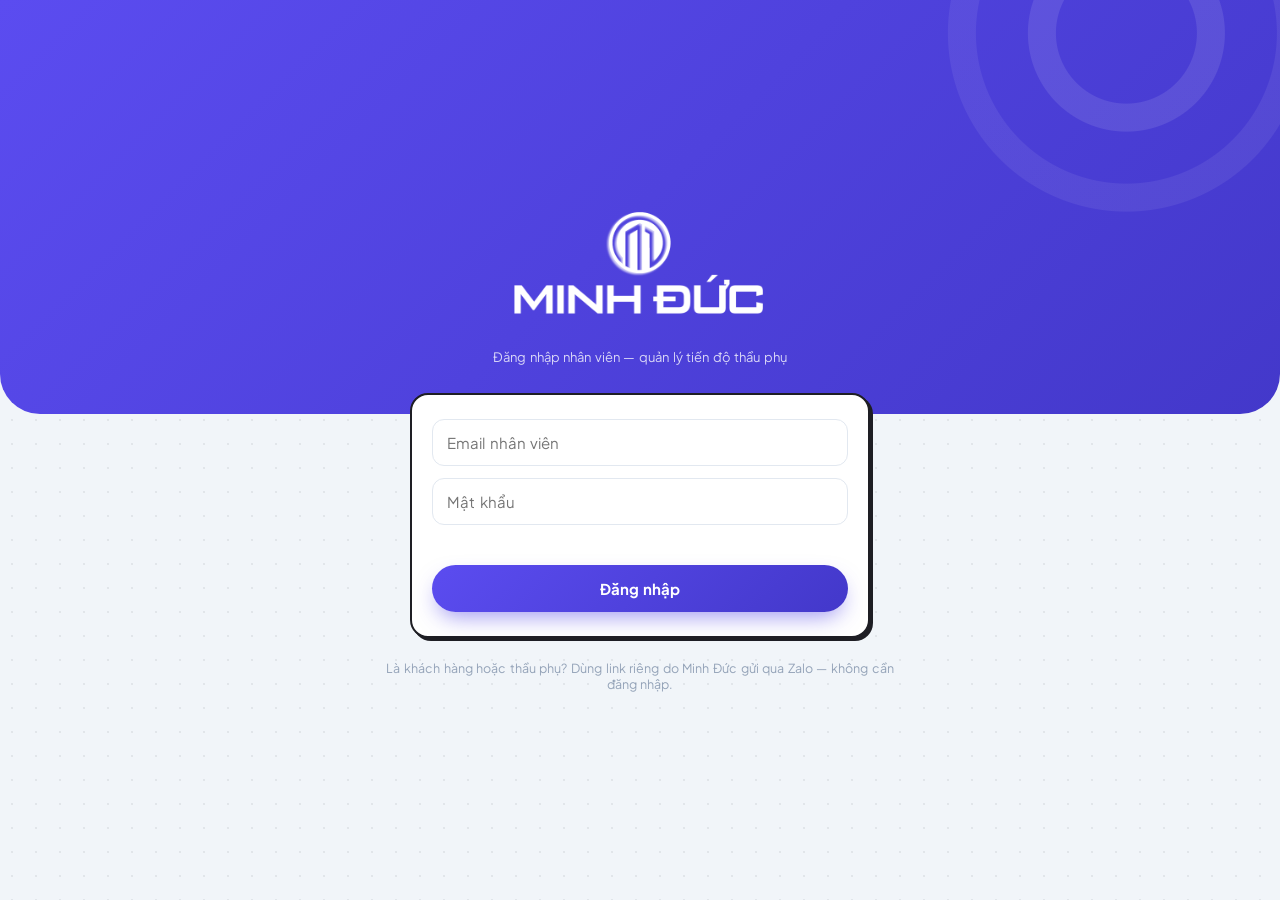
==== index.html @ cde1a949 "Nhắc gửi ảnh báo cáo tiến độ ở mục bên ngoài, không qua trò chuyện Co-Authored-By: Claude Opus 5.5 <" ====
<!DOCTYPE html>
<html lang="vi">
<head>
<meta charset="UTF-8">
<meta name="viewport" content="width=device-width, initial-scale=1, viewport-fit=cover">
<meta name="theme-color" content="#4338CA">
<meta name="color-scheme" content="light dark">
<!-- Sáng/Tối người dùng tự chọn (Cài đặt tài khoản) — áp trước CSS để không chớp màu -->
<script>try{var t=localStorage.getItem('mda-theme');if(t==='light'||t==='dark')document.documentElement.dataset.theme=t}catch(e){}</script>
<meta name="apple-mobile-web-app-capable" content="yes">
<meta name="apple-mobile-web-app-status-bar-style" content="black-translucent">
<meta name="apple-mobile-web-app-title" content="Minh Đức Tiến độ">
<link rel="manifest" href="manifest.json">
<link rel="apple-touch-icon" href="apple-touch-icon.png">
<title>Minh Đức — Quản lý tiến độ thầu phụ</title>
<link rel="stylesheet" href="css/app.css">
<script src="vendor/supabase-js@2.45.4.min.js"></script>
<script src="config.js"></script>
</head>
<body class="staff-app">
<div id="app">

  <!-- ===================== LOGIN ===================== -->
  <div id="loginScreen" class="screen active">
    <img class="login-logo" src="assets/logo-minh-duc.png" alt="Minh Đức">
    <div class="login-sub">Đăng nhập nhân viên — quản lý tiến độ thầu phụ</div>
    <div class="login-form">
      <input type="email" id="loginEmail" placeholder="Email nhân viên" autocomplete="username">
      <input type="password" id="loginPassword" placeholder="Mật khẩu" autocomplete="current-password">
      <div class="login-error" id="loginError"></div>
      <button class="btn btn-primary" id="btnLogin">Đăng nhập</button>
    </div>
    <div class="login-share-link">
      Là khách hàng hoặc thầu phụ? Dùng link riêng do Minh Đức gửi qua Zalo — không cần đăng nhập.
    </div>
  </div>

  <!-- ===================== MAIN (STAFF) ===================== -->
  <div id="mainScreen" class="screen">
    <div class="app-header">
      <div class="header-left">
        <img class="header-logo" src="assets/logo-minh-duc.png" alt="Minh Đức">
      </div>
      <div style="display:flex;align-items:center;gap:12px;">
        <span class="online-dot" id="staffOnlineDot"></span>
        <button class="logout-btn push-btn" id="btnPush" title="Bật thông báo" aria-label="Bật thông báo" hidden>🔔</button>
        <button type="button" class="header-user" id="staffName" title="Cài đặt tài khoản">Nhân viên</button>
        <button class="logout-btn" id="btnLogout">Đăng xuất</button>
      </div>
    </div>

    <div class="staff-workspace">
      <main class="staff-content">
    <!-- ---- Tab: Tổng quan ---- -->
    <div id="tabPanel-dashboard" class="staff-panel" hidden>
      <div class="list-wrap" style="padding-top:14px;">
        <div id="dashboardList"></div>
      </div>
    </div>

    <!-- ---- Tab: Duyệt ---- -->
    <div id="tabPanel-approvals" class="staff-panel" hidden>
      <div class="list-wrap" style="padding-top:14px;">
        <div class="section-label">Chờ duyệt <span id="approvalsCount" style="color:var(--danger);"></span></div>
        <div class="approvals-toolbar" id="approvalsToolbar"></div>
        <div id="approvalsList"></div>
      </div>
    </div>

    <!-- ---- Tab: Công việc ---- -->
    <div id="tabPanel-items" class="staff-panel staff-items-panel" hidden>
      <div class="project-bar">
        <select id="projectSelect"></select>
        <button class="icon-btn" id="btnClientLink" title="Lấy link cho chủ nhà">🔗 Khách</button>
        <button class="icon-btn" id="btnDependencies" title="Phụ thuộc giữa các đầu việc">⛓</button>
        <button class="icon-btn" id="btnMembers" title="KTS phụ trách công trình" hidden>👥</button>
        <button class="icon-btn" id="btnCloseProject" title="Đóng công trình đã bàn giao xong" hidden>🏁<span class="btn-label"> Đóng</span></button>
        <button class="icon-btn new-project-btn" id="btnNewProject" title="Tạo dự án mới">＋ Dự án</button>
      </div>
      <div class="items-view-switch" aria-label="Chế độ xem công việc">
        <button type="button" id="btnItemsListView" class="active" aria-pressed="true">☰ Danh sách</button>
        <button type="button" id="btnItemsTimelineView" aria-pressed="false">▥ Timeline</button>
      </div>
      <div class="list-wrap" style="flex:1;overflow-y:auto;">
        <div class="project-closed-note" id="projectClosedNote" hidden>✅ Công trình đã đóng — không hiện ở Tổng quan, không còn cảnh báo, link thợ và chủ nhà đang khoá. Bấm nút <b>↺</b> cạnh ô chọn công trình để mở lại.</div>
        <div class="section-label">
          Hạng mục
          <button class="icon-btn" id="btnNewPackage" style="color:var(--primary-strong);font-weight:700;">＋ Thêm đội</button>
        </div>
        <div id="packagesList"></div>

        <div id="itemsExportSection">
          <div class="section-label" style="margin-top:26px;">Xuất khối lượng nghiệm thu (kỳ)</div>
          <div class="task-card">
            <div class="row-inline">
              <div><span class="field-label">Từ ngày</span><input type="date" id="exportFrom"></div>
              <div><span class="field-label">Đến ngày</span><input type="date" id="exportTo"></div>
            </div>
            <button class="btn btn-ghost" id="btnExportCsv" style="margin-top:10px;width:100%;">⬇ Xuất file (mở bằng Excel)</button>
          </div>
        </div>
      </div>
    </div>

    <!-- ---- Tab: Trò chuyện theo đầu việc ---- -->
    <div id="tabPanel-chat" class="staff-panel" hidden>
      <div class="list-wrap" style="padding-top:14px;">
        <div class="section-label">Trò chuyện theo đầu việc</div>
        <div id="chatInboxList"></div>
      </div>
    </div>

    <!-- ---- Tab: Cần xử lý (vướng mắc + cảnh báo) ---- -->
    <div id="tabPanel-alerts" class="staff-panel" hidden>
      <div class="list-wrap" style="padding-top:14px;">
        <div class="notice-warning" id="archiveWarning" hidden></div>
        <div class="section-label">Vướng mắc đội báo <span id="issuesCount" style="color:var(--danger);"></span></div>
        <div id="issuesList"></div>
        <div class="section-label" style="margin-top:24px;">
          Cảnh báo tự động
          <span>
            <button class="icon-btn" id="btnAckAll">Đã xem hết</button>
            <button class="icon-btn" id="btnCheckAlertsNow" style="color:var(--primary-strong);">Kiểm tra ngay</button>
          </span>
        </div>
        <div id="alertsList"></div>
      </div>
    </div>

      </main>

    <nav class="bottom-nav" aria-label="Điều hướng nhân viên">
      <button id="nav-dashboard" class="active"><img class="ic" src="assets/icons/dashboard.svg" alt="">Tổng quan</button>
      <button id="nav-approvals"><img class="ic" src="assets/icons/approve.svg" alt="">Duyệt<span class="dot" id="approvalsNavDot" style="display:none;"></span></button>
      <button id="nav-items"><img class="ic" src="assets/icons/tasks.svg" alt="">Công việc</button>
      <button id="nav-chat"><img class="ic" src="assets/icons/chat.svg" alt="">Trò chuyện<span class="nav-count" id="chatNavCount" hidden></span></button>
      <button id="nav-alerts"><img class="ic" src="assets/icons/alert.svg" alt="">Cần xử lý<span class="dot" id="alertsNavDot" style="display:none;"></span></button>
    </nav>
    </div>
  </div>

</div>

<!-- ===================== TRÒ CHUYỆN THEO ĐẦU VIỆC ===================== -->
<div class="modal-backdrop" id="chatModal">
  <div class="modal-sheet chat-sheet">
    <div class="chat-head">
      <div>
        <div class="modal-title" id="chatModalTitle"></div>
        <div class="chat-head-meta" id="chatModalMeta"></div>
      </div>
      <button type="button" class="icon-btn" id="btnChatClose" aria-label="Đóng">✕</button>
    </div>
    <div class="chat-thread" id="chatThread"></div>
    <div class="crew-photo-preview" id="chatPreview"></div>
    <div class="chat-note">📋 Ảnh báo cáo tiến độ gửi ở mục <b>Báo cáo / Nhập thay</b> bên ngoài để được duyệt — trò chuyện chỉ để trao đổi.</div>
    <div class="chat-compose">
      <label class="icon-btn chat-photo-btn" for="chatPhotoInput" aria-label="Gửi ảnh">📷</label>
      <input type="file" id="chatPhotoInput" accept="image/*,.heic,.heif,.dng" multiple style="display:none;">
      <textarea id="chatInput" rows="1" maxlength="2000" placeholder="Nhắn đội thi công..."></textarea>
      <button type="button" class="btn btn-primary" id="btnChatSend">Gửi</button>
    </div>
  </div>
</div>

<!-- ===================== MODAL: TẠO CÔNG TRÌNH (3 BƯỚC) ===================== -->
<div class="modal-backdrop" id="wizardModal">
  <div class="modal-sheet">
    <div class="modal-title">Tạo công trình mới</div>
    <ol class="wizard-steps" id="wizardSteps">
      <li data-step="1">Thông tin</li><li data-step="2">Các đội</li><li data-step="3">Xem lịch & tạo</li>
    </ol>
    <div class="wizard-body" id="wizardBody"></div>
    <div class="modal-actions">
      <button class="btn btn-ghost" id="btnWizardBack">Huỷ</button>
      <button class="btn btn-primary" id="btnWizardNext">Tiếp →</button>
    </div>
  </div>
</div>

<!-- ===================== MODAL: DÁN ĐẦU VIỆC TỪ EXCEL ===================== -->
<div class="modal-backdrop" id="pasteModal">
  <div class="modal-sheet">
    <div class="modal-title">Dán đầu việc — <span id="pastePackageLabel"></span></div>
    <div class="field-hint" style="margin-top:0;">Trong Excel / Google Sheets, bôi đen các cột <b>Tên · Đơn vị · Khối lượng · Bắt đầu · Kết thúc</b> rồi Copy, dán vào ô dưới. Chỉ cột Tên là bắt buộc. Ngày dạng 25/9/2026.</div>
    <textarea id="pasteInput" rows="6" placeholder="Lắp đá mặt bếp	m2	12.5	1/10/2026	4/10/2026&#10;Lắp lavabo	điểm	3	5/10/2026	5/10/2026"></textarea>
    <div id="pastePreview"></div>
    <div class="modal-actions">
      <button class="btn btn-ghost" id="btnPasteCancel">Huỷ</button>
      <button class="btn btn-primary" id="btnPasteSave" disabled>Thêm đầu việc</button>
    </div>
  </div>
</div>

<!-- ===================== MODAL: CÀI ĐẶT TÀI KHOẢN ===================== -->
<div class="modal-backdrop" id="profileModal">
  <div class="modal-sheet">
    <div class="modal-title">Cài đặt tài khoản</div>
    <div>
      <label class="field-label" for="profileName">Tên hiển thị</label>
      <input type="text" id="profileName" maxlength="60" autocomplete="name" placeholder="VD: KTS Lan">
    </div>
    <div>
      <label class="field-label" for="profilePhone">Số điện thoại (Zalo)</label>
      <input type="tel" id="profilePhone" inputmode="tel" maxlength="16" autocomplete="tel" placeholder="0912 345 678">
      <div class="field-hint">Quản lý bấm nút Zalo ở danh sách nhân viên để nhắn cho bạn.</div>
      <a class="profile-zalo" id="profileZalo" target="_blank" rel="noopener" hidden></a>
    </div>
    <div>
      <span class="field-label">Giao diện (trên máy này)</span>
      <div class="seg-switch theme-switch" role="group" aria-label="Giao diện">
        <button type="button" data-theme-opt="auto">Tự động</button>
        <button type="button" data-theme-opt="light">☀ Sáng</button>
        <button type="button" data-theme-opt="dark">☾ Tối</button>
      </div>
    </div>
    <div class="login-error" id="profileError" role="alert"></div>
    <div class="modal-actions">
      <button class="btn btn-ghost" id="btnProfileCancel">Huỷ</button>
      <button class="btn btn-primary" id="btnProfileSave">Lưu</button>
    </div>
  </div>
</div>

<!-- ===================== MODAL: THÀNH VIÊN CÔNG TRÌNH ===================== -->
<div class="modal-backdrop" id="membersModal">
  <div class="modal-sheet">
    <div class="modal-title">Ai phụ trách — <span id="membersProjectLabel"></span></div>
    <div class="field-hint" style="margin-top:0;">KTS chỉ thấy và duyệt được công trình được tick. Quản lý / Quản trị luôn thấy tất cả.</div>
    <div id="membersList"></div>
    <div class="modal-actions"><button class="btn btn-primary" id="btnMembersClose" style="flex:none;width:100%;">Xong</button></div>
  </div>
</div>

<!-- ===================== MODAL: HẠNG MỤC (WORK PACKAGE) ===================== -->
<div class="modal-backdrop" id="packageModal">
  <div class="modal-sheet">
    <div class="modal-title">Thêm đội thầu phụ vào công trình</div>
    <div>
      <span class="field-label">Ngành</span>
      <select id="pkgTrade"><option value="da">Đá</option><option value="dien">Điện</option><option value="khac">Khác</option></select>
    </div>
    <div>
      <span class="field-label">Đội thầu phụ</span>
      <select id="pkgSubcontractorExisting"></select>
      <input type="text" id="pkgNewSubName" placeholder="Hoặc nhập tên đội mới..." style="margin-top:6px;">
    </div>
    <div>
      <span class="field-label">Mẫu đầu việc (tự tạo sẵn checklist)</span>
      <select id="pkgTemplate"></select>
    </div>
    <div><span class="field-label">Tên hạng mục</span><input type="text" id="pkgName" placeholder="VD: Đá bếp + lavabo"></div>
    <div class="row-inline">
      <div><span class="field-label">Khối lượng hợp đồng</span><input type="number" id="pkgContractQty" step="0.1"></div>
      <div><span class="field-label">Đơn vị</span>
        <select id="pkgUnit"><option value="m2">m²</option><option value="diem">điểm</option><option value="md">md</option><option value="tron_goi">trọn gói</option></select>
      </div>
    </div>
    <div class="row-inline">
      <div><span class="field-label">Ngày bắt đầu dự kiến</span><input type="date" id="pkgPlannedStart"></div>
      <div><span class="field-label">Dự kiến xong</span><input type="date" id="pkgPlannedEnd"></div>
    </div>
    <div class="modal-actions">
      <button class="btn btn-ghost" id="btnPkgCancel">Huỷ</button>
      <button class="btn btn-primary" id="btnPkgSave">Tạo</button>
    </div>
  </div>
</div>

<!-- ===================== MODAL: ĐẦU VIỆC (WORK ITEM) ===================== -->
<div class="modal-backdrop" id="itemModal">
  <div class="modal-sheet">
    <div class="modal-title" id="itemModalTitle">Thêm đầu việc</div>
    <input type="hidden" id="itemId"><input type="hidden" id="itemPackageId">
    <div><span class="field-label">Tên đầu việc</span><input type="text" id="itemName"></div>
    <div class="row-inline">
      <div><span class="field-label">Đơn vị</span>
        <select id="itemUnit"><option value="m2">m²</option><option value="diem">điểm</option><option value="md">md</option><option value="tron_goi">trọn gói</option></select>
      </div>
      <div><span class="field-label">Khối lượng kế hoạch</span><input type="number" id="itemQtyPlan" step="0.1"></div>
    </div>
    <div class="row-inline">
      <div><span class="field-label">Bắt đầu</span><input type="date" id="itemPlannedStart"></div>
      <div><span class="field-label">Kết thúc</span><input type="date" id="itemPlannedEnd"></div>
    </div>
    <div>
      <span class="field-label">Trạng thái</span>
      <select id="itemStatus">
        <option value="notStarted">Chưa bắt đầu</option><option value="onTrack">Đúng tiến độ</option>
        <option value="delayed">Trễ tiến độ</option><option value="ahead">Vượt tiến độ</option><option value="done">Hoàn thành</option>
      </select>
    </div>
    <div class="modal-actions">
      <button class="btn btn-ghost" id="btnItemCancel">Huỷ</button>
      <button class="btn btn-primary" id="btnItemSave">Lưu</button>
    </div>
  </div>
</div>

<!-- ===================== MODAL: NHẬP THAY (STAFF BÁO HỘ ĐỘI) ===================== -->
<div class="modal-backdrop" id="staffReportModal">
  <div class="modal-sheet">
    <div class="modal-title">Nhập thay — <span id="staffReportItemName"></span></div>
    <input type="hidden" id="staffReportItemId">
    <div class="row-inline">
      <div><span class="field-label">Khối lượng làm thêm</span><input type="number" id="staffReportQty" step="0.1" min="0"></div>
      <div><span class="field-label">Số thợ có mặt</span><input type="number" id="staffReportCrewSize" step="1" min="0"></div>
    </div>
    <div><span class="field-label">Ghi chú</span><textarea id="staffReportNote" rows="2"></textarea></div>
    <div><span class="field-label">Ảnh hiện trường</span><input type="file" id="staffReportPhoto" accept="image/*,.heic,.heif,.dng" multiple>
      <div class="field-hint">Nhận cả ảnh HEIC và RAW/DNG của iPhone — hệ thống tự chuyển sang JPEG khi gửi.</div></div>
    <div class="modal-actions">
      <button class="btn btn-ghost" id="btnStaffReportCancel">Huỷ</button>
      <button class="btn btn-primary" id="btnStaffReportSave">Lưu</button>
    </div>
  </div>
</div>

<!-- ===================== MODAL: PHỤ THUỘC ===================== -->
<div class="modal-backdrop" id="depModal">
  <div class="modal-sheet">
    <div class="modal-title">Phụ thuộc giữa các đầu việc</div>
    <div class="login-sub" style="margin:0;text-align:left;">Đầu việc "phải xong trước" sẽ chặn đầu việc "mới được làm" — hệ thống cảnh báo nếu đầu việc trước trễ mà đầu việc sau sắp tới hạn.</div>
    <div><span class="field-label">Phải xong trước</span><select id="depPredecessor"></select></div>
    <div><span class="field-label">Mới được làm</span><select id="depSuccessor"></select></div>
    <div><span class="field-label">Số ngày chờ thêm (nếu có)</span><input type="number" id="depLagDays" value="0" step="1"></div>
    <button class="btn btn-ghost" id="btnDepAdd">＋ Thêm phụ thuộc</button>
    <div id="depList" style="margin-top:6px;"></div>
    <div class="modal-actions"><button class="btn btn-primary" id="btnDepCancel" style="flex:none;width:100%;">Đóng</button></div>
  </div>
</div>

<!-- ===================== MODAL: LINK ZALO CHO ĐỘI ===================== -->
<div class="modal-backdrop" id="crewLinkModal">
  <div class="modal-sheet">
    <div class="modal-title">Link báo tiến độ — <span id="crewLinkPackageLabel"></span></div>
    <input type="hidden" id="crewLinkPackageId">
    <div class="field-label">Link đang dùng</div>
    <div id="crewLinkList"></div>
    <div class="field-label" style="margin-top:8px;">Cấp link mới</div>
    <div class="row-inline">
      <div><input type="text" id="crewLinkPersonName" placeholder="Tên người nhận (VD: anh Sơn)"></div>
      <div style="flex:none;width:150px;">
        <select id="crewLinkRole"><option value="manager">Quản lý đội</option><option value="crew">Công nhân</option></select>
      </div>
    </div>
    <button class="btn btn-primary" id="btnCrewLinkGenerate">＋ Tạo & gửi qua Zalo</button>
    <div class="modal-actions"><button class="btn btn-ghost" id="btnCrewLinkCancel" style="flex:none;width:100%;">Đóng</button></div>
  </div>
</div>

<!-- ===================== MODAL: TRẢ LẠI BÁO CÁO ===================== -->
<div class="modal-backdrop" id="rejectModal">
  <div class="modal-sheet">
    <div class="modal-title">Trả lại — <span id="rejectItemName"></span></div>
    <div class="field-hint" style="margin-top:0;">Đội sẽ thấy lý do này trong mục Lịch sử và gửi lại báo cáo.</div>
    <div class="chip-row" id="rejectReasonChips"></div>
    <textarea id="rejectReason" rows="2" placeholder="Hoặc gõ lý do cụ thể..."></textarea>
    <div class="modal-actions">
      <button class="btn btn-ghost" id="btnRejectCancel">Huỷ</button>
      <button class="btn btn-danger" id="btnRejectConfirm">✕ Trả lại</button>
    </div>
  </div>
</div>

<div class="toast" id="toast"></div>

<script type="module" src="js/staff/main.js"></script>
</body>
</html>
---- css/app.css ----
/* ---------- Font Plus Jakarta Sans (đóng gói offline, bản variable 200–800) ---------- */
@font-face{font-family:"Plus Jakarta Sans";font-style:normal;font-display:swap;font-weight:200 800;
  src:url(../vendor/fonts/plus-jakarta-sans-vietnamese-wght-normal.woff2) format("woff2");
  unicode-range:U+0102-0103,U+0110-0111,U+0128-0129,U+0168-0169,U+01A0-01A1,U+01AF-01B0,U+0300-0301,U+0303-0304,U+0308-0309,U+0323,U+0329,U+1EA0-1EF9,U+20AB;}
@font-face{font-family:"Plus Jakarta Sans";font-style:normal;font-display:swap;font-weight:200 800;
  src:url(../vendor/fonts/plus-jakarta-sans-latin-ext-wght-normal.woff2) format("woff2");
  unicode-range:U+0100-02BA,U+02BD-02C5,U+02C7-02CC,U+02CE-02D7,U+02DD-02FF,U+0304,U+0308,U+0329,U+1D00-1DBF,U+1E00-1E9F,U+1EF2-1EFF,U+2020,U+20A0-20AB,U+20AD-20C0,U+2113,U+2C60-2C7F,U+A720-A7FF;}
@font-face{font-family:"Plus Jakarta Sans";font-style:normal;font-display:swap;font-weight:200 800;
  src:url(../vendor/fonts/plus-jakarta-sans-latin-wght-normal.woff2) format("woff2");
  unicode-range:U+0000-00FF,U+0131,U+0152-0153,U+02BB-02BC,U+02C6,U+02DA,U+02DC,U+0304,U+0308,U+0329,U+2000-206F,U+20AC,U+2122,U+2191,U+2193,U+2212,U+2215,U+FEFF,U+FFFD;}

/* ---------- Design tokens ----------
   Màu chủ đạo indigo (nút, header). Nền + thẻ theo phong cách icon
   "Filled Outline / Tech Cartoon": nền slate có lưới chấm kỹ thuật,
   thẻ viền mực 2px + bóng cứng lệch 3px (soft neo-brutalist).
   Sáng/Tối: theo máy, hoặc ép bằng <html data-theme="light|dark">
   (chọn trong "Cài đặt tài khoản" — js/staff/profile.js). */
:root{
  --bg-primary:#F1F5F9;   /* nền app */
  --bg-surface:#F8FAFC;   /* ô phụ trong thẻ: ghi chú, khối nhóm */
  --bg-card:#FFFFFF;      /* thẻ, thanh điều hướng, modal */
  --border-card:#1E1E24;  /* viền thẻ — cùng màu nét viền icon */
  --shadow-hard:3px 3px 0 #1E1E24; --shadow-hard-sm:2px 2px 0 #1E1E24;
  --pattern-grid-color:rgba(15,23,42,.07);
  --pattern:radial-gradient(var(--pattern-grid-color) 1px,transparent 1.3px) 0 0/24px 24px;
  --bg:var(--bg-primary); --paper:var(--bg-card);
  --ink:#0F172A; --ink-soft:#64748B; --ink-faint:#94A3B8;
  --line:#E2E8F0; --primary:#5B4CF0; --primary-strong:#4338CA; --primary-soft:#ECEAFF;
  --accent:#22D3EE; --accent-soft:#DDF8FD;
  --success:#15803D; --success-soft:#E1F6E8; --warning:#B45309; --warning-soft:#FEF1D6;
  --danger:#D12A4A; --danger-soft:#FDE7EC; --track:#E2E8F0; --track-ink:#64748B;
  --plan:#CBD5E1; /* nền thanh "kế hoạch đáng đạt" trên dashboard */
  --grad:linear-gradient(135deg,#5B4CF0 0%,#4338CA 100%);
  --on-grad:#FFFFFF; --on-grad-soft:rgba(255,255,255,.78);
  --toast-bg:#0F172A; --backdrop:rgba(15,23,42,.55);
  --shadow:var(--shadow-hard); --shadow-sm:var(--shadow-hard-sm);
  --shadow-btn:0 10px 22px -6px rgba(79,63,230,.55);
  --font-sans:"Plus Jakarta Sans",system-ui,-apple-system,"Segoe UI",Roboto,Arial,sans-serif;
  --radius:18px; --radius-md:16px; --radius-input:12px; --pill:999px;
  --safe-bottom:env(safe-area-inset-bottom,0px); --safe-top:env(safe-area-inset-top,0px);
  color-scheme:light;
}
/* Khối biến tối lặp 2 lần: theo máy (trừ khi ép Sáng) và khi ép Tối */
@media (prefers-color-scheme:dark){
  :root:not([data-theme="light"]){
    --bg-primary:#0B0F19; --bg-surface:#151C2C; --bg-card:#1E293B; --border-card:#334155;
    --shadow-hard:3px 3px 0 #020617; --shadow-hard-sm:2px 2px 0 #020617;
    --pattern-grid-color:rgba(56,189,248,.05);
    --pattern:linear-gradient(var(--pattern-grid-color) 1px,transparent 1px) 0 0/24px 24px,
              linear-gradient(90deg,var(--pattern-grid-color) 1px,transparent 1px) 0 0/24px 24px;
    --ink:#E2E8F0; --ink-soft:#94A3B8; --ink-faint:#64748B;
    --line:#334155; --primary:#8B7FFF; --primary-strong:#A99FFF; --primary-soft:#2A2760;
    --accent-soft:#12394A;
    --success:#4ADE80; --success-soft:#143A27; --warning:#FBBF24; --warning-soft:#3B2E10;
    --danger:#FB7185; --danger-soft:#44182B; --track:#334155; --track-ink:#94A3B8; --plan:#475569;
    --grad:linear-gradient(135deg,#6D5FF5 0%,#4338CA 100%);
    --toast-bg:#334155; --backdrop:rgba(2,6,23,.7);
    --shadow-btn:0 10px 22px -6px rgba(91,76,240,.6);
    color-scheme:dark;
  }
}
:root[data-theme="dark"]{
  --bg-primary:#0B0F19; --bg-surface:#151C2C; --bg-card:#1E293B; --border-card:#334155;
  --shadow-hard:3px 3px 0 #020617; --shadow-hard-sm:2px 2px 0 #020617;
  --pattern-grid-color:rgba(56,189,248,.05);
  --pattern:linear-gradient(var(--pattern-grid-color) 1px,transparent 1px) 0 0/24px 24px,
            linear-gradient(90deg,var(--pattern-grid-color) 1px,transparent 1px) 0 0/24px 24px;
  --ink:#E2E8F0; --ink-soft:#94A3B8; --ink-faint:#64748B;
  --line:#334155; --primary:#8B7FFF; --primary-strong:#A99FFF; --primary-soft:#2A2760;
  --accent-soft:#12394A;
  --success:#4ADE80; --success-soft:#143A27; --warning:#FBBF24; --warning-soft:#3B2E10;
  --danger:#FB7185; --danger-soft:#44182B; --track:#334155; --track-ink:#94A3B8; --plan:#475569;
  --grad:linear-gradient(135deg,#6D5FF5 0%,#4338CA 100%);
  --toast-bg:#334155; --backdrop:rgba(2,6,23,.7);
  --shadow-btn:0 10px 22px -6px rgba(91,76,240,.6);
  color-scheme:dark;
}
:root[data-theme="light"]{color-scheme:light;}
/* Chỉ bật chuyển màu lúc người dùng đổi Sáng/Tối — không tốn khi cuộn */
.theme-anim,.theme-anim *{transition:background-color .3s,border-color .3s,color .3s,box-shadow .3s!important;}
*{box-sizing:border-box;-webkit-tap-highlight-color:transparent;}
html,body{height:100%;}
body{
  margin:0;background:var(--pattern),var(--bg-primary);color:var(--ink);font-family:var(--font-sans);
  -webkit-font-smoothing:antialiased;overscroll-behavior-y:none;
  word-spacing:.1em; /* Plus Jakarta Sans có khoảng trắng hẹp — nới ra cho tiếng Việt dễ đọc */
}
button,input,select,textarea{font-family:var(--font-sans);word-spacing:inherit;}
#app{display:flex;flex-direction:column;height:100dvh;max-width:520px;margin:0 auto;background:var(--pattern),var(--bg-primary);}

/* ---------- Screens ---------- */
.screen{display:none;flex:1;flex-direction:column;overflow:hidden;}
.screen.active{display:flex;}
.staff-workspace,.crew-workspace{display:flex;flex:1;min-height:0;flex-direction:column;overflow:hidden;}
.staff-content{display:flex;flex:1;min-width:0;min-height:0;overflow:hidden;}
.staff-panel{flex:1;min-width:0;min-height:0;overflow-y:auto;}
.staff-panel.active{display:block;}
.staff-items-panel.active{display:flex;flex-direction:column;overflow:hidden;}
.staff-panel[hidden],.crew-tab-panel[hidden]{display:none!important;}

/* ---------- Login ---------- */
#loginScreen{align-items:center;justify-content:center;padding:32px;text-align:center;position:relative;isolation:isolate;overflow:hidden;}
/* Khối gradient + vòng tròn đồng tâm phía sau form đăng nhập */
#loginScreen::before{content:"";position:absolute;inset:0 0 auto;height:46%;z-index:-1;
  background:radial-gradient(circle at 88% 8%,transparent 0 70px,rgba(255,255,255,.1) 71px 98px,transparent 99px 150px,rgba(255,255,255,.07) 151px 178px,transparent 179px),var(--grad);
  border-radius:0 0 40px 40px;}
#loginScreen .login-logo{filter:brightness(0) invert(1);}
#loginScreen .login-sub{color:var(--on-grad-soft);}
.login-logo{display:block;width:min(290px,86vw);height:auto;margin:0 auto 26px;object-fit:contain;}
.login-logo.compact{width:min(220px,72vw);margin-bottom:24px;}
.login-title{font-size:24px;font-weight:800;margin:0 0 4px;letter-spacing:-.02em;}
.login-sub{font-size:13px;color:var(--ink-soft);margin-bottom:28px;}
.login-form{width:100%;display:flex;flex-direction:column;gap:12px;background:var(--paper);
  border-radius:var(--radius);padding:24px 20px;box-shadow:var(--shadow);}
input[type=email],input[type=password],input[type=text],input[type=tel],input[type=number],input[type=date],select,textarea{
  border:1.5px solid var(--line);border-radius:var(--radius-input);padding:13px 14px;font-size:15px;
  background:var(--paper);color:var(--ink);width:100%;outline:none;transition:border-color .15s,box-shadow .15s;
}
input:focus,select:focus,textarea:focus{border-color:var(--primary);box-shadow:0 0 0 4px var(--primary-soft);}
/* ---------- Nút: pill, đậm, gradient nổi bật ---------- */
.btn{
  border:none;border-radius:var(--pill);padding:14px 22px;font-size:15px;font-weight:700;cursor:pointer;
  transition:transform .12s,box-shadow .15s,background-color .15s,filter .15s;
}
.btn:active{transform:scale(.97);}
.btn:focus-visible,.icon-btn:focus-visible,.chip:focus-visible,.fab:focus-visible,
.bottom-nav button:focus-visible,.crew-tabs button:focus-visible,.seg-switch button:focus-visible{
  outline:3px solid color-mix(in srgb,var(--primary) 45%,transparent);outline-offset:2px;}
.btn-primary{background:var(--grad);color:var(--on-grad);box-shadow:var(--shadow-btn);}
.btn-primary:hover{filter:brightness(1.07);}
.btn-primary:active{box-shadow:0 4px 10px -4px rgba(79,63,230,.6);}
.btn-primary:disabled{background:var(--track);color:var(--ink-faint);box-shadow:none;filter:none;transform:none;cursor:not-allowed;}
.btn-ghost{background:var(--paper);color:var(--ink);border:1.5px solid var(--line);}
.btn-ghost:hover{border-color:var(--primary);color:var(--primary-strong);}
.btn-danger{background:linear-gradient(135deg,#F43F5E,#C81E43);color:#fff;box-shadow:0 10px 22px -8px rgba(209,42,74,.6);}
.btn-block{width:100%;}
.login-error{color:var(--danger);font-size:12.5px;min-height:16px;}
.login-share-link{margin-top:22px;font-size:12.5px;color:var(--ink-faint);}
.login-share-link a{color:var(--primary-strong);font-weight:600;}

/* ---------- Header ---------- */
.app-header{
  padding-top:calc(16px + var(--safe-top));padding-bottom:18px;padding-left:18px;padding-right:18px;
  display:flex;align-items:center;justify-content:space-between;gap:10px;
  position:relative;z-index:1;overflow:hidden;color:var(--on-grad);
  background:radial-gradient(circle at 92% -10%,transparent 0 46px,rgba(255,255,255,.12) 47px 64px,transparent 65px 98px,rgba(255,255,255,.08) 99px 116px,transparent 117px),var(--grad);
  border-radius:0 0 28px 28px;box-shadow:0 10px 26px -12px rgba(67,56,202,.55);
}
.header-left{display:flex;align-items:center;gap:10px;min-width:0;}
.header-logo{display:block;width:92px;height:auto;max-height:40px;object-fit:contain;flex:none;filter:brightness(0) invert(1);}
.header-left > div{min-width:0;}
.header-title{font-weight:800;font-size:17px;letter-spacing:-.015em;overflow:hidden;text-overflow:ellipsis;white-space:nowrap;}
.header-sub{font-size:11px;color:var(--on-grad-soft);}
.header-user{max-width:128px;color:var(--on-grad-soft);font-weight:600;font-size:11px;overflow:hidden;text-overflow:ellipsis;white-space:nowrap;}
/* Tên ở đầu trang = nút mở "Cài đặt tài khoản" */
button.header-user{display:block;background:none;border:0;padding:4px 0;margin:0;font-family:inherit;text-align:right;min-width:0;cursor:pointer;
  text-decoration:underline dotted rgba(255,255,255,.45);text-underline-offset:3px;}
button.header-user::before{content:"⚙ ";text-decoration:none;display:inline;}
button.header-user:hover{color:var(--on-grad);}
/* Nhóm phải (chấm online · 🔔 · tên · Đăng xuất): tên co lại "…" khi màn hẹp, không đè logo */
.header-left{flex:none;}
.app-header > div:last-child{min-width:0;}
.app-header > div:last-child > *{flex:none;}
.app-header > div:last-child > .header-user{flex:0 1 auto;}
.online-dot{flex:none;width:10px;height:10px;border-radius:50%;background:#4ADE80;box-shadow:0 0 0 3px rgba(255,255,255,.28);}
.online-dot.off{background:#FB7185;box-shadow:0 0 0 3px rgba(255,255,255,.28);}
.logout-btn{background:rgba(255,255,255,.16);border:1px solid rgba(255,255,255,.22);color:var(--on-grad);font-size:12px;font-weight:700;
  cursor:pointer;white-space:nowrap;border-radius:var(--pill);padding:7px 12px;font-family:inherit;}
.logout-btn:hover{background:rgba(255,255,255,.24);}
.push-btn{font-size:16px;line-height:1;padding:6px 8px;}

/* ---------- Project bar ---------- */
.project-bar{
  padding:14px 18px 6px;display:flex;gap:8px;align-items:center;
}
.project-bar select{flex:1;font-weight:700;font-size:14px;border-radius:var(--pill);padding:11px 16px;box-shadow:var(--shadow-sm);}
.project-bar .icon-btn:not(.new-project-btn){background:var(--paper);color:var(--ink);box-shadow:var(--shadow-sm);}
.project-closed-note{margin:4px 0 10px;padding:10px 14px;border-radius:var(--radius);background:var(--success-soft);color:var(--success);font-size:13px;font-weight:600;}
.icon-btn.new-project-btn{
  flex:none;white-space:nowrap;background:var(--grad);color:#fff;border:0;border-radius:var(--pill);
  padding:11px 15px;font-size:13px;font-weight:800;box-shadow:var(--shadow-btn);
}
.icon-btn.new-project-btn:hover{filter:brightness(1.07);}
.new-project-btn:active{box-shadow:none;transform:scale(.96);}
.new-project-btn:focus-visible{outline:3px solid var(--primary-soft);outline-offset:2px;}
.items-view-switch{display:flex;gap:4px;margin:8px 18px 4px;padding:4px;background:var(--paper);border-radius:var(--pill);box-shadow:var(--shadow-sm);}
.items-view-switch button{flex:1;border:0;background:transparent;color:var(--ink-soft);padding:10px 12px;border-radius:var(--pill);font-size:13px;font-weight:700;cursor:pointer;transition:background-color .15s,color .15s;}
.items-view-switch button.active{background:var(--grad);color:#fff;box-shadow:var(--shadow-btn);}
.items-view-switch button:focus-visible,.timeline-row:focus-visible,.timeline-unscheduled:focus-visible{outline:3px solid var(--primary-soft);outline-offset:2px;border-color:var(--primary);}

/* ---------- Stats strip ---------- */
.stats-strip{display:flex;gap:10px;padding:14px 18px;overflow-x:auto;}
.stat-chip{
  flex:1;min-width:108px;background:var(--paper);border-radius:var(--radius-md);
  padding:14px 16px;box-shadow:var(--shadow-sm);
}
.stat-chip:first-child{background:var(--grad);color:var(--on-grad);box-shadow:var(--shadow-btn);
  background-image:radial-gradient(circle at 100% 0,transparent 0 26px,rgba(255,255,255,.14) 27px 36px,transparent 37px 52px,rgba(255,255,255,.09) 53px 62px,transparent 63px),var(--grad);}
.stat-chip:first-child .k{color:var(--on-grad-soft);}
.stat-chip .k{font-size:11px;font-weight:600;color:var(--ink-soft);margin-bottom:4px;}
.stat-chip .v{font-size:24px;font-weight:800;letter-spacing:-.02em;font-variant-numeric:tabular-nums;}
.stat-chip .v.negative{color:var(--danger);}
.badge{display:inline-block;padding:5px 11px;border-radius:var(--pill);font-size:12px;font-weight:700;}
.badge.onTrack{background:var(--primary-soft);color:var(--primary-strong);}
.badge.delayed{background:var(--danger-soft);color:var(--danger);}
.badge.ahead{background:var(--success-soft);color:var(--success);}
.badge.notStarted{background:var(--track);color:var(--track-ink);}

/* ---------- Task / item list ---------- */
.list-wrap{flex:1;overflow-y:auto;padding:6px 18px 100px;}
.crew-hint{font-size:13px;color:var(--ink-soft);margin:-2px 0 8px;}
.section-label{font-size:13px;font-weight:800;color:var(--ink);margin:18px 0 10px;display:flex;justify-content:space-between;align-items:center;}
.task-card{
  background:var(--paper);border-radius:var(--radius);padding:16px 18px;margin-bottom:12px;box-shadow:var(--shadow);
}
.task-top{display:flex;align-items:center;justify-content:space-between;gap:8px;}
.task-name{font-weight:700;font-size:15px;flex:1;}
.task-meta{font-size:11px;color:var(--ink-faint);font-variant-numeric:tabular-nums;margin-top:3px;}
.progress-track{height:10px;background:var(--track);border-radius:var(--pill);margin-top:12px;overflow:hidden;}
.progress-fill{height:100%;border-radius:var(--pill);transition:width .25s;}
.progress-fill.onTrack{background:var(--grad);}
.progress-fill.delayed{background:var(--danger);}
.progress-fill.ahead{background:var(--success);}
.progress-fill.notStarted{background:var(--track-ink);opacity:.5;}
.task-edit{display:none;margin-top:12px;padding-top:12px;border-top:1px dashed var(--line);gap:10px;flex-direction:column;}
.task-card.open .task-edit{display:flex;}
.row-inline{display:flex;gap:8px;}
.row-inline > *{flex:1;min-width:0;}
.row-inline input{min-width:0;}
.slider-row{display:flex;align-items:center;gap:10px;}
.slider-row input[type=range]{flex:1;accent-color:var(--primary);}
.slider-val{font-weight:700;font-size:13px;width:38px;text-align:right;font-variant-numeric:tabular-nums;}
.task-actions{display:flex;justify-content:flex-end;gap:8px;margin-top:2px;}
.icon-btn{border:none;background:transparent;color:var(--ink-soft);font-size:12.5px;font-weight:600;padding:7px 12px;border-radius:var(--pill);cursor:pointer;font-family:inherit;transition:background-color .15s;}
.icon-btn.danger:active{background:var(--danger-soft);color:var(--danger);}
.empty-hint{text-align:center;color:var(--ink-faint);font-size:13px;padding:40px 20px;}

/* ---------- Cảnh báo ---------- */
.alert-item{display:flex;gap:10px;align-items:flex-start;background:var(--paper);
  border-left:5px solid var(--primary);border-radius:var(--radius-md);padding:13px 15px;margin-bottom:10px;font-size:13px;box-shadow:var(--shadow-sm);}
.alert-item.warning{border-left-color:var(--warning);}
.alert-item.critical{border-left-color:var(--danger);background:var(--danger-soft);}
.alert-item.info{border-left-color:var(--success);}
.alert-item .msg{flex:1;line-height:1.4;}
.alert-item .ack{border:none;background:none;color:var(--ink-faint);font-size:16px;cursor:pointer;padding:2px 4px;}

/* ---------- Dashboard đa công trình ---------- */
.project-summary-card{background:var(--paper);border-radius:var(--radius);padding:18px 18px;margin-bottom:14px;box-shadow:var(--shadow);}
.project-summary-top{display:flex;justify-content:space-between;align-items:center;margin-bottom:10px;}
.project-summary-name{font-weight:800;font-size:16px;letter-spacing:-.01em;}
.project-summary-client{font-size:11.5px;color:var(--ink-soft);}
.wp-row{display:flex;align-items:center;gap:10px;padding:8px 0;border-top:1px dashed var(--line);}
.wp-row:first-child{border-top:none;}
.wp-trade{font-size:12.5px;font-weight:600;width:64px;flex-shrink:0;}
.wp-mini-track{flex:1;height:7px;background:var(--track);border-radius:var(--pill);overflow:hidden;}
.wp-mini-fill{height:100%;border-radius:var(--pill);}
.wp-pct{font-size:11.5px;width:34px;text-align:right;font-variant-numeric:tabular-nums;}
.wp-warn{font-size:11px;color:var(--danger);margin-left:6px;white-space:nowrap;}

/* ---------- Dashboard quản lý ---------- */
.seg-switch{display:inline-flex;gap:4px;margin:4px 0 12px;background:var(--paper);border-radius:var(--pill);padding:4px;box-shadow:var(--shadow-sm);}
.seg-switch button{border:0;background:transparent;padding:8px 16px;border-radius:var(--pill);font-size:13px;font-weight:700;color:var(--ink-soft);cursor:pointer;font-family:inherit;}
.seg-switch button.active{background:var(--grad);color:#fff;box-shadow:var(--shadow-btn);}
.kpi-row{display:grid;grid-template-columns:repeat(4,minmax(0,1fr));gap:10px;margin-top:6px;}
.kpi{position:relative;overflow:hidden;background:var(--paper);border:0;border-radius:var(--radius);padding:16px 16px 14px;
  text-align:left;font:inherit;color:var(--ink);box-shadow:var(--shadow);}
button.kpi{cursor:pointer;transition:transform .12s,box-shadow .15s;}
button.kpi:hover{box-shadow:0 16px 36px rgba(67,56,202,.18);}
button.kpi:active{transform:scale(.97);}
.kpi-label{font-size:12px;font-weight:700;color:var(--ink-soft);}
.kpi-value{font-size:34px;font-weight:800;line-height:1.1;margin-top:6px;letter-spacing:-.03em;font-variant-numeric:tabular-nums;}
.kpi-unit{font-size:11.5px;font-weight:600;color:var(--ink-faint);}
.kpi.warning::after,.kpi.critical::after{content:"";position:absolute;top:14px;right:14px;width:10px;height:10px;border-radius:50%;background:var(--warning);box-shadow:0 0 0 4px var(--warning-soft);}
.kpi.critical::after{background:var(--danger);box-shadow:0 0 0 4px var(--danger-soft);}
.kpi.critical .kpi-value{color:var(--danger);}
/* Ô KPI đầu tiên = khối gradient nổi bật với vòng tròn đồng tâm (như mẫu) */
.kpi-row > .kpi:first-child{color:var(--on-grad);box-shadow:var(--shadow-btn);
  background:radial-gradient(circle at 100% 0,transparent 0 30px,rgba(255,255,255,.15) 31px 42px,transparent 43px 62px,rgba(255,255,255,.1) 63px 74px,transparent 75px 96px,rgba(255,255,255,.06) 97px 108px,transparent 109px),var(--grad);}
.kpi-row > .kpi:first-child .kpi-label,.kpi-row > .kpi:first-child .kpi-unit{color:var(--on-grad-soft);}
@media (max-width:420px){.kpi-row{grid-template-columns:repeat(2,minmax(0,1fr));}}
.dash-grid{display:flex;flex-direction:column;}
.dash-panel{background:var(--paper);border-radius:var(--radius);padding:16px 18px;margin-bottom:10px;box-shadow:var(--shadow);}
.project-summary-card[data-open-project]{cursor:pointer;border-left:5px solid var(--success);transition:transform .12s,box-shadow .15s;}
.project-summary-card[data-open-project]:hover{box-shadow:0 16px 36px rgba(67,56,202,.18);}
.project-summary-card[data-open-project]:active{transform:scale(.99);}
.project-summary-card:focus-visible{outline:3px solid var(--primary-soft);outline-offset:2px;}
.project-summary-card.risk-warning{border-left-color:var(--warning);}
.project-summary-card.risk-critical{border-left-color:var(--danger);}
.risk-badge{flex:none;font-size:11.5px;font-weight:700;padding:5px 11px;border-radius:var(--pill);white-space:nowrap;}
.risk-badge.good,.risk-badge.done{background:var(--success-soft);color:var(--success);}
.risk-badge.warning{background:var(--warning-soft);color:var(--warning);}
.risk-badge.critical{background:var(--danger-soft);color:var(--danger);}
.project-summary-client .neg{color:var(--danger);}
.proj-progress{display:flex;align-items:center;gap:12px;margin:4px 0 8px;}
.proj-pct{font-size:30px;font-weight:800;letter-spacing:-.03em;font-variant-numeric:tabular-nums;width:74px;}
.proj-pct small{font-size:13px;font-weight:600;color:var(--ink-soft);}
.proj-progress-meta{font-size:11.5px;color:var(--ink-soft);margin-top:5px;}
.gap{font-weight:700;color:var(--ink-soft);}
.gap.behind{color:var(--danger);}
.gap.ahead{color:var(--success);}
/* Thanh kép: nền nhạt = kế hoạch đáng đạt hôm nay, lõi = thực tế */
.dual-bar{position:relative;height:12px;background:var(--track);border-radius:var(--pill);overflow:hidden;}
.wp-row .dual-bar{height:7px;margin-top:4px;}
.dual-plan{position:absolute;inset:0 auto 0 0;background:var(--plan);border-radius:var(--pill);}
.dual-actual{position:absolute;inset:0 auto 0 0;border-radius:var(--pill);background:var(--success);box-shadow:2px 0 0 var(--paper);}
.dual-actual.warning{background:var(--warning);}
.dual-actual.critical{background:var(--danger);}
.dash-chips{display:flex;flex-wrap:wrap;gap:6px;margin-bottom:6px;}
.dash-chip{font:inherit;font-size:12px;font-weight:700;padding:6px 12px;border-radius:var(--pill);background:var(--primary-soft);color:var(--primary-strong);border:0;}
button.dash-chip{cursor:pointer;}
.dash-chip.warning{background:var(--warning-soft);color:var(--warning);}
.dash-chip.critical{background:var(--danger-soft);color:var(--danger);}
.proj-quiet{font-size:12px;color:var(--warning);font-weight:600;margin-bottom:6px;}
.proj-packages{margin-top:4px;}
.wp-name{font-size:12.5px;font-weight:600;overflow:hidden;text-overflow:ellipsis;white-space:nowrap;}
.dash-legend{display:flex;flex-wrap:wrap;gap:12px;font-size:11px;color:var(--ink-soft);margin:6px 0 10px;}
.dash-legend i{display:inline-block;width:14px;height:8px;border-radius:3px;margin-right:5px;vertical-align:middle;}
.dash-legend .lg-plan{background:var(--plan);}
.dash-legend .lg-actual{background:var(--success);}
.dash-table{width:100%;border-collapse:collapse;font-size:12.5px;}
.dash-table th{text-align:left;font-size:10.5px;font-weight:600;color:var(--ink-soft);padding:4px 4px 6px;}
.dash-table td{padding:7px 4px;border-top:1px dashed var(--line);font-variant-numeric:tabular-nums;vertical-align:top;}
.dash-table td.bad{color:var(--danger);font-weight:700;}
.act-wrap{position:relative;}
.act-head{font-size:12px;color:var(--ink-soft);margin-bottom:8px;}
.act-head b{color:var(--ink);font-size:15px;}
.act-chart{width:100%;height:84px;display:block;}
.act-hit{fill:transparent;cursor:pointer;}
.act-bar{fill:var(--primary);}
.act-zero{fill:var(--line);}
.act-col.on .act-bar{fill:var(--primary-strong);}
.act-col.on .act-hit{fill:var(--primary-soft);}
.act-axis{display:flex;justify-content:space-between;font-size:10.5px;color:var(--ink-faint);margin-top:4px;}
.act-tip{font-size:12px;color:var(--ink);background:var(--bg);border-radius:var(--radius-input);padding:6px 9px;margin-top:6px;}
.sr-only{position:absolute;width:1px;height:1px;overflow:hidden;clip:rect(0 0 0 0);white-space:nowrap;}

/* ---------- Hộp duyệt ---------- */
.approval-card{background:var(--paper);border:2px solid transparent;border-radius:var(--radius);padding:16px 18px;margin-bottom:14px;box-shadow:var(--shadow);}
.approval-head{display:flex;justify-content:space-between;align-items:flex-start;margin-bottom:8px;}
.approval-item-name{font-weight:800;font-size:15px;}
.approval-meta{font-size:11.5px;color:var(--ink-soft);margin-top:2px;}
.approval-stale-flag{background:var(--danger-soft);color:var(--danger);font-size:10.5px;font-weight:700;padding:4px 10px;border-radius:var(--pill);}
/* Khung ảnh báo cáo (js/gallery.js): 1 ảnh lớn · 4 ảnh lưới 2×2 · còn lại slide */
.pg{position:relative;margin:12px 0;}
.pg img{display:block;width:100%;height:100%;object-fit:cover;cursor:zoom-in;-webkit-user-select:none;user-select:none;
  background:linear-gradient(100deg,var(--track) 30%,color-mix(in srgb,var(--track) 55%,var(--paper)) 50%,var(--track) 70%) 0 0/300% 100%;
  animation:pg-shimmer 1.3s linear infinite;}
.pg img.loaded{animation:none;background:var(--track);}
@keyframes pg-shimmer{from{background-position:100% 0;}to{background-position:0 0;}}
@media (prefers-reduced-motion:reduce){.pg img{animation:none;}}
.pg-single{aspect-ratio:4/3;border-radius:18px;overflow:hidden;}
.pg-grid4{display:grid;grid-template-columns:1fr 1fr;gap:3px;border-radius:18px;overflow:hidden;background:var(--paper);}
.pg-grid4 img{aspect-ratio:1;}
.pg-track{display:flex;gap:8px;overflow-x:auto;scroll-snap-type:x mandatory;scrollbar-width:none;
  overscroll-behavior-x:contain;-webkit-overflow-scrolling:touch;border-radius:18px;}
.pg-track::-webkit-scrollbar{display:none;}
.pg-slide{flex:0 0 86%;aspect-ratio:4/3;scroll-snap-align:start;border-radius:18px;overflow:hidden;}
.pg-slide:last-child{scroll-snap-align:end;}
.pg-count{position:absolute;top:10px;left:10px;padding:4px 10px;border-radius:var(--pill);font-size:11.5px;font-weight:700;
  color:#fff;background:rgba(15,14,36,.55);-webkit-backdrop-filter:blur(6px);backdrop-filter:blur(6px);
  font-variant-numeric:tabular-nums;pointer-events:none;}
.pg-dots{display:flex;justify-content:center;gap:5px;margin-top:9px;}
.pg-dots i{width:6px;height:6px;border-radius:var(--pill);background:var(--line);transition:width .2s,background-color .2s;}
.pg-dots i.on{width:18px;background:var(--primary);}
.pg-nav{display:none;position:absolute;top:calc(50% - 12px);transform:translateY(-50%);width:38px;height:38px;border:0;border-radius:50%;
  background:var(--paper);color:var(--ink);font-size:22px;line-height:1;cursor:pointer;box-shadow:0 6px 18px rgba(15,14,36,.22);font-family:inherit;}
.pg-nav.prev{left:8px;}
.pg-nav.next{right:8px;}
.pg-nav[hidden]{display:none!important;}
.approval-note{font-size:13px;color:var(--ink);background:var(--bg);border-radius:var(--radius-input);padding:10px 12px;margin:8px 0;}
.approval-qty-row{display:flex;align-items:center;gap:8px;margin:10px 0;}
.approval-qty-row input{width:100px;}
.approval-actions{display:flex;gap:8px;margin-top:12px;}
.approval-actions .btn{flex:1;}
.reported-by{font-size:11px;color:var(--ink-faint);margin-top:4px;}

/* Duyệt hàng loạt + lọc công trình */
.approvals-toolbar{display:flex;flex-wrap:wrap;gap:8px;align-items:center;margin-bottom:12px;}
.approvals-toolbar:empty{display:none;}
.approvals-toolbar select{flex:1 1 200px;width:auto;padding:11px 16px;font-size:14px;border-radius:var(--pill);}
.approvals-toolbar .btn{flex:1 1 180px;padding:11px 14px;font-size:14px;}
.bulk-toggle{display:flex;align-items:center;gap:6px;font-size:13px;color:var(--ink-soft);white-space:nowrap;}
.bulk-toggle input,.approval-check input{width:20px;height:20px;accent-color:var(--primary-strong);}
.approval-check{display:flex;padding:2px 10px 0 0;cursor:pointer;}
.approval-card.selected{border-color:var(--primary);box-shadow:0 0 0 3px var(--primary-soft);}
.task-meta.qty-over{color:var(--warning);font-weight:600;}

/* Chip chọn nhanh (lý do trả lại, ghi chú mẫu, số lượng nhanh) */
.chip-row{display:flex;flex-wrap:wrap;gap:6px;}
.chip{border:1.5px solid var(--line);background:var(--paper);color:var(--ink);border-radius:var(--pill);padding:8px 14px;font-size:13px;font-weight:600;cursor:pointer;font-family:inherit;transition:transform .1s;}
.chip:active{transform:scale(.95);}
.chip:active,.chip.active{background:var(--grad);border-color:transparent;color:#fff;}

/* Vướng mắc */
.issue-card{background:var(--paper);border-left:5px solid var(--warning);border-radius:var(--radius);padding:15px 18px;margin-bottom:12px;box-shadow:var(--shadow);}
.issue-card.blocking{border-left-color:var(--danger);}
.issue-head{display:flex;align-items:center;gap:8px;flex-wrap:wrap;}
.issue-kind{font-weight:700;font-size:13.5px;}
.issue-flag{background:var(--danger-soft);color:var(--danger);font-size:11px;font-weight:700;padding:4px 10px;border-radius:var(--pill);}
.issue-age{margin-left:auto;font-size:11px;color:var(--ink-faint);}
.issue-project{font-size:12px;color:var(--ink-soft);margin-top:3px;}
.issue-resolve{display:flex;gap:8px;margin-top:10px;}
.issue-resolve input{flex:1;padding:10px 12px;font-size:14px;}
.issue-resolve .btn{flex:none;padding:10px 14px;font-size:13.5px;}
.notice-warning{background:var(--warning-soft);color:var(--warning);border-radius:var(--radius-md);padding:10px 12px;font-size:13px;font-weight:600;margin-bottom:10px;}
.empty-hint.compact{padding:14px 10px;}

/* Tab Công việc — thao tác hạng mục, sửa nhanh */
.task-actions.wrap{flex-wrap:wrap;justify-content:flex-start;gap:2px;margin-top:8px;}
.icon-btn.strong{color:var(--primary-strong);font-weight:700;}
.icon-btn:hover{background:var(--bg);}
[data-action=toggle-edit].task-top{cursor:pointer;}
.task-edit .btn.quick-save{flex:none;padding:9px 18px;font-size:13.5px;}
.package-card{border-color:var(--primary);}

/* Wizard tạo công trình */
.wizard-steps{display:flex;gap:6px;list-style:none;margin:0;padding:0;counter-reset:wz;}
.wizard-steps li{flex:1;counter-increment:wz;font-size:11.5px;font-weight:700;color:var(--ink-faint);
  border-top:4px solid var(--line);border-radius:2px;padding-top:7px;}
.wizard-steps li::before{content:counter(wz) ". ";}
.wizard-steps li.active{color:var(--primary-strong);border-color:var(--primary);}
.wizard-steps li.done{color:var(--success);border-color:var(--success);}
.wizard-body{display:flex;flex-direction:column;gap:12px;}
.wz-team{border:1px solid var(--line);border-radius:var(--radius-md);padding:12px;display:flex;flex-direction:column;gap:8px;background:var(--bg);}
.wz-team-head{display:flex;gap:8px;align-items:center;}
.wz-team-head select{flex:1;font-weight:700;}
.wz-summary,.wz-preview-team{border:1px solid var(--line);border-radius:var(--radius-md);padding:12px;}
.wz-rows{margin:8px 0 0;padding-left:20px;font-size:12.5px;line-height:1.7;}
.wz-rows span{color:var(--ink-faint);font-variant-numeric:tabular-nums;margin-left:4px;}
.wz-link{display:flex;align-items:center;gap:10px;padding:8px 0;border-top:1px dashed var(--line);}
.wz-link-label{flex:1;font-size:13.5px;font-weight:600;}
.wz-link .btn{flex:none;padding:9px 14px;font-size:13px;}
.notice-success{background:var(--success-soft);color:var(--success);border-radius:var(--radius-md);padding:10px 12px;font-size:14px;font-weight:700;}

/* Dán từ Excel */
.paste-table{width:100%;border-collapse:collapse;font-size:12.5px;}
.paste-table th{text-align:left;font-size:11px;color:var(--ink-soft);padding:4px 6px;border-bottom:1px solid var(--line);}
.paste-table td{padding:6px;border-bottom:1px dashed var(--line);vertical-align:top;font-variant-numeric:tabular-nums;}
.paste-table tr.bad td{background:var(--danger-soft);}
.paste-err{color:var(--danger);font-size:11px;margin-top:2px;}

/* Link đội + thành viên */
.link-row,.member-row{display:flex;align-items:center;gap:8px;padding:8px 0;border-top:1px dashed var(--line);}
.link-row-info{flex:1;min-width:0;}
.link-row-name{font-size:13.5px;font-weight:600;}
.member-check{flex:1;display:flex;align-items:center;gap:10px;font-size:14px;cursor:pointer;}
.member-check input{width:20px;height:20px;accent-color:var(--primary-strong);}
.member-row select{width:auto;padding:7px 10px;font-size:13px;}
.member-role{font-size:12px;color:var(--ink-soft);}
.zalo-btn{flex:none;display:inline-flex;align-items:center;padding:5px 12px;border-radius:var(--pill);background:var(--primary-soft);
  color:var(--primary-strong);font-size:12px;font-weight:800;text-decoration:none;}
.zalo-btn:hover{background:var(--primary);color:#fff;}
.profile-zalo{display:inline-block;margin-top:8px;font-size:13px;font-weight:700;color:var(--primary);text-decoration:none;}
.profile-zalo[hidden]{display:none;}

/* Lightbox dùng chung (js/lightbox.js) */
.lightbox .lb-btn{position:absolute;border:none;background:rgba(255,255,255,.14);color:#fff;border-radius:50%;
  width:46px;height:46px;font-size:26px;line-height:1;cursor:pointer;}
.lightbox .lb-close{top:calc(14px + var(--safe-top));right:14px;font-size:20px;}
.lightbox .lb-prev{left:10px;top:50%;transform:translateY(-50%);}
.lightbox .lb-next{right:10px;top:50%;transform:translateY(-50%);}
.lightbox .lb-counter{position:absolute;bottom:calc(18px + var(--safe-bottom));left:0;right:0;text-align:center;color:#fff;font-size:13px;}

/* ---------- FAB + bottom nav ---------- */
.fab{
  position:fixed;right:calc(20px + env(safe-area-inset-right,0px));bottom:calc(84px + var(--safe-bottom));
  width:60px;height:60px;border-radius:50%;background:var(--grad);color:#fff;border:none;
  font-size:26px;box-shadow:var(--shadow-btn),0 0 0 4px color-mix(in srgb,var(--paper) 70%,transparent);cursor:pointer;z-index:20;
  transition:transform .12s;
}
.fab:active{transform:scale(.92);}
/* Nút báo vướng mắc (màn thợ, không có thanh điều hướng dưới) → nổi sát góc dưới-phải */
.fab.secondary{bottom:calc(20px + var(--safe-bottom));width:54px;height:54px;font-size:22px;
  background:linear-gradient(135deg,#F43F5E,#D12A4A);box-shadow:0 10px 22px -6px rgba(209,42,74,.6),0 0 0 4px color-mix(in srgb,var(--paper) 70%,transparent);}

.bottom-nav{
  display:flex;gap:4px;background:var(--paper);padding:8px 10px calc(8px + var(--safe-bottom));
  border-radius:26px 26px 0 0;box-shadow:0 -8px 28px rgba(67,56,202,.10);position:relative;z-index:2;
}
.bottom-nav button{
  flex:1;border:none;background:none;padding:8px 0 7px;font-size:11px;font-weight:600;color:var(--ink-faint);
  display:flex;flex-direction:column;align-items:center;gap:3px;cursor:pointer;font-family:inherit;
  position:relative;border-radius:18px;transition:background-color .15s,color .15s;
}
.bottom-nav button.active{color:var(--primary-strong);font-weight:800;background:var(--primary-soft);}
.bottom-nav .ic{display:block;width:26px;height:26px;filter:saturate(.2) opacity(.6);transition:filter .2s,transform .2s;}
.bottom-nav button.active .ic{filter:none;transform:translateY(-1px) scale(1.1);}
.bottom-nav .dot{position:absolute;top:6px;right:calc(50% - 20px);width:8px;height:8px;border-radius:50%;background:var(--danger);}

/* ---------- Modal ---------- */
.modal-backdrop{
  position:fixed;inset:0;background:var(--backdrop);display:none;align-items:flex-end;z-index:50;
}
.modal-backdrop.show{display:flex;}
.modal-sheet{
  background:var(--paper);width:100%;max-width:520px;margin:0 auto;border-radius:28px 28px 0 0;
  padding:24px 20px calc(24px + var(--safe-bottom));box-shadow:0 -12px 40px rgba(15,14,36,.18);display:flex;flex-direction:column;gap:12px;
  max-height:85vh;overflow-y:auto;
}
.modal-title{font-size:20px;font-weight:800;letter-spacing:-.02em;margin-bottom:2px;}
.modal-actions{display:flex;gap:10px;margin-top:6px;}
.modal-actions .btn{flex:1;}
.field-label{font-size:12px;font-weight:700;color:var(--ink-soft);margin-bottom:4px;display:block;}
.field-hint{font-size:11.5px;color:var(--ink-soft);margin-top:5px;line-height:1.45;}

/* Toast */
.toast{
  position:fixed;left:50%;bottom:calc(90px + var(--safe-bottom));transform:translateX(-50%) translateY(20px);
  background:var(--toast-bg);color:#fff;padding:12px 20px;border-radius:var(--pill);font-size:13px;font-weight:700;box-shadow:0 12px 30px rgba(15,14,36,.3);
  opacity:0;transition:.25s;z-index:60;pointer-events:none;max-width:85%;text-align:center;
}
.toast.show{opacity:1;transform:translateX(-50%) translateY(0);}
.toast.error{background:var(--danger);}

/* ============================================================
   MÀN HÌNH THẦU PHỤ / CÔNG NHÂN (crew.html) — chữ to, ít thao tác,
   thiết kế cho thợ đứng ngoài công trường, không phải bàn làm việc.
   ============================================================ */
.crew-page{padding:18px 18px calc(100px + var(--safe-bottom));}
.crew-content{min-width:0;min-height:0;}
.crew-content .crew-page{padding-left:0;padding-right:0;}
.crew-item-picker{margin-bottom:18px;}
.crew-item-card{
  background:var(--paper);border:2px solid transparent;border-radius:var(--radius);padding:18px;margin-bottom:12px;
  cursor:pointer;box-shadow:var(--shadow);transition:transform .12s,border-color .15s;
}
.crew-item-card:active{transform:scale(.98);}
.crew-item-card.selected{border-color:var(--primary);box-shadow:0 0 0 4px var(--primary-soft),var(--shadow);}
.crew-form{background:var(--paper);border-radius:var(--radius);padding:22px 20px;display:flex;flex-direction:column;gap:18px;box-shadow:var(--shadow);}
.crew-field label{font-size:14px;font-weight:700;margin-bottom:8px;display:block;}
.crew-field input,.crew-field textarea{font-size:17px;padding:16px;}
.crew-photo-btn{
  border:2px dashed var(--primary);border-radius:20px;background:var(--primary-soft);color:var(--primary-strong);
  padding:22px;text-align:center;font-weight:800;font-size:15px;cursor:pointer;transition:transform .12s;
}
.crew-photo-btn:active{transform:scale(.98);}
.crew-photo-preview{display:grid;grid-template-columns:repeat(4,1fr);gap:8px;margin-top:10px;}
.crew-photo-preview .thumb{position:relative;aspect-ratio:1;border-radius:14px;overflow:hidden;background:var(--track);}
.crew-photo-preview img{width:100%;height:100%;object-fit:cover;}
.crew-photo-preview .thumb-fallback{display:flex;align-items:center;justify-content:center;width:100%;height:100%;
  text-align:center;font-size:11.5px;font-weight:600;color:var(--ink-soft);padding:6px;}
.crew-photo-preview .rm{position:absolute;top:4px;right:4px;background:rgba(0,0,0,.55);color:#fff;border:none;
  border-radius:50%;width:22px;height:22px;font-size:13px;line-height:1;cursor:pointer;}
.crew-submit-btn{font-size:17px;font-weight:800;letter-spacing:.02em;padding:19px;}
.crew-history-item{background:var(--paper);border-radius:var(--radius-md);padding:16px;margin-bottom:10px;box-shadow:var(--shadow-sm);}
.crew-status-pill{font-size:11.5px;font-weight:700;padding:4px 10px;border-radius:var(--pill);}
.crew-status-pill.pending{background:var(--warning-soft);color:var(--warning);}
.crew-status-pill.approved{background:var(--success-soft);color:var(--success);}
.crew-status-pill.rejected{background:var(--danger-soft);color:var(--danger);}
.crew-tabs{display:flex;gap:4px;margin:14px 18px 0;padding:4px;background:var(--paper);border-radius:var(--pill);box-shadow:var(--shadow-sm);}
.crew-tabs button{flex:1;display:flex;align-items:center;justify-content:center;gap:8px;padding:9px 11px;border-radius:var(--pill);border:0;background:transparent;color:var(--ink-soft);font-weight:700;font-size:14px;cursor:pointer;font-family:inherit;transition:background-color .15s,color .15s;}
.crew-tabs button.active{background:var(--grad);color:#fff;box-shadow:var(--shadow-btn);}
.tab-ic{flex:none;width:26px;height:26px;filter:saturate(.2) opacity(.6);transition:filter .2s;}
/* Tab đang chọn nền gradient tím: đặt icon trên đĩa trắng để viền đen không chìm */
.crew-tabs button.active .tab-ic{filter:none;background:#fff;border-radius:50%;padding:2px;width:30px;height:30px;margin:-2px 0;}
.crew-group-label{font-size:12px;font-weight:700;color:var(--ink-soft);margin:14px 0 8px;}
.crew-group-label:first-child{margin-top:0;}
.crew-group-label.late{color:var(--danger);}
.crew-done-group summary{font-size:13px;font-weight:600;color:var(--ink-soft);padding:10px 0;cursor:pointer;}
.crew-form-item{font-size:13px;color:var(--primary-strong);font-weight:600;margin-top:3px;}
.crew-outbox-banner{background:var(--warning-soft);color:var(--ink);border:1px solid var(--warning);border-radius:var(--radius-md);
  padding:12px 14px;margin:14px 0 0;font-size:14px;line-height:1.45;}
.crew-outbox-banner .outbox-actions{display:flex;gap:8px;margin-top:10px;}
.crew-outbox-banner .btn{flex:1;padding:11px;font-size:14px;}
.crew-sent-banner{border-radius:var(--radius-md);padding:13px 15px;margin:14px 0 0;font-size:15px;font-weight:600;line-height:1.45;
  background:var(--success-soft);color:var(--success);border:1px solid var(--success);}
.crew-sent-banner.queued{background:var(--warning-soft);color:var(--ink);border-color:var(--warning);}
.crew-status-pill.queued{background:var(--warning-soft);color:var(--warning);}
.crew-photo-btn.compact{padding:12px;font-size:14px;display:block;}
.resend-btn{width:100%;margin-top:10px;padding:11px;font-size:14px;}
.field-hint.warn{color:var(--warning);font-weight:600;}
.crew-app .chip{padding:10px 14px;font-size:14px;}
/* iOS tự phóng to khi ô nhập < 16px — khó chịu khi đứng ngoài công trường */
.crew-app .modal-sheet input,.crew-app .modal-sheet select,.crew-app .modal-sheet textarea{font-size:16px;}

/* ============================================================
   MÀN HÌNH CHỦ NHÀ (client.html)
   ============================================================ */
.client-stage-card{background:var(--paper);border-radius:var(--radius);padding:16px 18px;margin-bottom:12px;box-shadow:var(--shadow);}
.client-scroll{flex:1;min-height:0;overflow-y:auto;padding-bottom:calc(20px + var(--safe-bottom));}
.client-workspace{padding:0 18px;}
.client-photo-album{display:grid;grid-template-columns:repeat(3,1fr);gap:8px;padding:6px 0 80px;}
.client-photo-album img{width:100%;aspect-ratio:1;object-fit:cover;border-radius:16px;background:var(--track);cursor:pointer;}
.lightbox{position:fixed;inset:0;background:rgba(0,0,0,.85);display:none;align-items:center;justify-content:center;z-index:80;}
.lightbox.show{display:flex;}
.lightbox img{max-width:94vw;max-height:88vh;border-radius:16px;}

/* ============================================================
   TIMELINE DỰ ÁN — Gantt rút gọn, không cuộn ngang
   ============================================================ */
.timeline{--timeline-label-height:32px;}
.timeline-axis{position:relative;height:var(--timeline-label-height);margin:2px 0 8px;border-bottom:1px solid var(--line);}
.timeline-axis-label{position:absolute;bottom:3px;transform:translateX(-50%);font-size:10px;color:var(--ink-faint);white-space:nowrap;font-variant-numeric:tabular-nums;}
.timeline-axis-label:first-child{transform:none;}
.timeline-today-label{position:absolute;top:2px;transform:translateX(-50%);font-size:10px;font-weight:700;color:var(--danger);white-space:nowrap;}
.timeline-group{background:var(--paper);border-radius:var(--radius);padding:16px 18px;margin-bottom:14px;box-shadow:var(--shadow);}
.timeline-group-head{display:flex;justify-content:space-between;gap:10px;margin-bottom:6px;}
.timeline-group-title{font-size:15px;font-weight:800;}
.timeline-group-subtitle{font-size:11px;color:var(--ink-soft);margin-top:2px;}
.timeline-row{display:block;width:100%;min-height:72px;margin:0;padding:10px 0;border:0;border-top:1px dashed var(--line);background:transparent;color:var(--ink);text-align:left;cursor:pointer;}
.timeline-row:first-of-type{border-top:0;}
.timeline-row-head{display:flex;align-items:center;justify-content:space-between;gap:10px;}
.timeline-row-name{min-width:0;font-size:13.5px;font-weight:650;overflow:hidden;text-overflow:ellipsis;white-space:nowrap;}
.timeline-row-pct{flex:none;font-size:12px;font-weight:750;color:var(--primary-strong);font-variant-numeric:tabular-nums;}
.timeline-track{position:relative;display:block;height:18px;margin-top:8px;background:var(--track);border-radius:var(--pill);overflow:hidden;}
.timeline-tick{position:absolute;top:0;bottom:0;width:1px;background:var(--line);}
.timeline-today{position:absolute;top:0;bottom:0;width:2px;background:var(--danger);z-index:4;}
.timeline-bar{position:absolute;top:3px;height:12px;left:var(--tl-left);width:var(--tl-width);min-width:5px;border:1px solid color-mix(in srgb,var(--primary) 70%,white);border-radius:var(--pill);background:var(--primary-soft);overflow:visible;z-index:2;}
.timeline-fill{display:block;height:100%;width:var(--tl-fill);max-width:100%;border-radius:var(--pill);background:var(--primary);}
.timeline-expected{position:absolute;top:-3px;bottom:-3px;left:var(--tl-expected);width:2px;background:var(--ink);opacity:.7;z-index:3;}
.timeline-row.is-warning .timeline-bar{border-color:var(--warning);background:var(--warning-soft);}
.timeline-row.is-warning .timeline-fill{background:var(--warning);}
.timeline-row.is-delayed .timeline-bar{border-color:var(--danger);background:var(--danger-soft);}
.timeline-row.is-delayed .timeline-fill{background:var(--danger);}
.timeline-row.is-ahead .timeline-bar,.timeline-row.is-done .timeline-bar{border-color:var(--success);background:var(--success-soft);}
.timeline-row.is-ahead .timeline-fill,.timeline-row.is-done .timeline-fill{background:var(--success);}
.timeline-row.is-not-started .timeline-fill{background:var(--track-ink);}
.timeline-row-meta{display:flex;align-items:center;justify-content:space-between;gap:8px;margin-top:5px;font-size:10.5px;color:var(--ink-faint);font-variant-numeric:tabular-nums;}
.timeline-row-meta > span:first-child{min-width:0;overflow:hidden;text-overflow:ellipsis;white-space:nowrap;}
.timeline-signal{flex:none;font-weight:700;}
.timeline-signal.warning{color:var(--warning);}
.timeline-signal.delayed{color:var(--danger);}
.timeline-signal.ahead,.timeline-signal.done{color:var(--success);}
.timeline-unscheduled-wrap{margin-top:14px;}
.timeline-unscheduled-title{font-size:12px;font-weight:750;color:var(--danger);margin-bottom:6px;}
.timeline-unscheduled{display:flex;align-items:center;justify-content:space-between;gap:10px;width:100%;min-height:44px;padding:10px 14px;margin-bottom:6px;border:1.5px dashed var(--line);border-radius:var(--radius-input);font-family:inherit;background:var(--paper);color:var(--ink);text-align:left;cursor:pointer;}
.timeline-unscheduled small{color:var(--primary-strong);font-weight:700;}
.timeline-error{padding:14px;border:1px solid var(--danger);border-radius:var(--radius-md);background:var(--danger-soft);color:var(--danger);font-size:13px;}

@supports not (color:color-mix(in srgb,black,white)){
  .timeline-bar{border-color:var(--primary);}
}

/* ============================================================
   TABLET LỚN / DESKTOP — iPad Pro 12.9" bắt đầu từ 900px.
   Mobile giữ nguyên thiết kế một cột phía trên.
   ============================================================ */
@media (min-width:900px){
  .staff-app #app,.crew-app #app,.client-app #app{
    width:100%;max-width:1600px;margin:0 auto;
  }
  .staff-app #loginScreen .login-form{max-width:460px;}
  .staff-app #loginScreen .login-share-link{max-width:540px;}
  .app-header{padding:calc(18px + var(--safe-top)) 28px 20px;}
  .header-logo{width:108px;max-height:44px;}
  .header-user{max-width:280px;font-size:12px;}

  /* Staff: rail gọn trên iPad dọc. */
  .staff-workspace{flex-direction:row;}
  .staff-content{order:1;}
  .staff-app .bottom-nav{
    order:0;flex:none;width:88px;flex-direction:column;gap:8px;padding:16px 8px;
    margin:16px 0 16px 16px;border-radius:var(--radius);box-shadow:var(--shadow);align-self:flex-start;
  }
  .staff-app .bottom-nav button{
    flex:none;width:100%;min-height:70px;padding:10px 4px;border-radius:18px;
  }
  .staff-app .bottom-nav button.active{background:var(--grad);color:#fff;box-shadow:var(--shadow-btn);}
  .staff-app .bottom-nav button.active .ic{background:#fff;border-radius:50%;padding:2px;transform:none;}
  .staff-app .bottom-nav .dot{top:10px;right:13px;}
  .staff-panel .list-wrap{padding:10px 28px 32px;}
  .project-bar{padding:16px 28px 6px;}
  .project-bar select{min-width:0;}
  .project-bar .icon-btn{min-height:44px;}
  .items-view-switch{margin:8px 28px 4px;max-width:420px;}
  .items-view-switch button{min-height:42px;}

  /* Crew: rail + hai vùng chọn đầu việc / nhập báo cáo. */
  .crew-workspace{flex-direction:row;}
  .crew-tabs{
    flex:none;width:88px;flex-direction:column;gap:8px;padding:12px 8px;
    margin:16px 0 16px 16px;border-radius:var(--radius);box-shadow:var(--shadow);align-self:flex-start;
  }
  .crew-tabs button{
    flex:none;width:100%;min-height:70px;padding:10px 5px;line-height:1.3;border-radius:18px;
    flex-direction:column;gap:4px;font-size:12px;
  }
  .crew-content{padding:10px 28px 32px;}
  .crew-page{
    display:grid;grid-template-columns:minmax(280px,.9fr) minmax(360px,1.1fr);
    gap:24px;align-items:start;padding-top:10px;padding-bottom:32px;
  }
  .crew-picker-pane,.crew-form{min-width:0;}
  .crew-form{position:sticky;top:0;}
  .crew-app .fab{right:max(28px,calc((100vw - 1600px)/2 + 28px));}
  .crew-app .fab.secondary{bottom:32px;}

  /* Client: một vùng cuộn, tiến độ và album đặt song song. */
  .client-scroll{padding:0 28px 32px;}
  .client-scroll .stats-strip{display:grid;grid-template-columns:repeat(3,minmax(0,1fr));padding:18px 0;overflow:visible;}
  .client-workspace{display:grid;grid-template-columns:minmax(0,3fr) minmax(300px,2fr);gap:24px;padding:0;align-items:start;}
  .client-panel{min-width:0;}
  .client-panel .section-label{margin-top:4px;}
  .client-photo-album{grid-template-columns:repeat(2,minmax(0,1fr));padding-bottom:24px;}

  /* Modal desktop/iPad là dialog giữa màn hình, mobile vẫn bottom sheet. */
  .modal-backdrop{align-items:center;padding:24px;}
  .modal-sheet{
    max-width:640px;margin:auto;border-radius:28px;padding:28px;
    max-height:calc(100dvh - 48px);
  }
  .toast{bottom:32px;}

  /* Ảnh báo cáo: 2–3 ảnh xếp 1 hàng, ≥5 ảnh slide 3 ảnh/khung + nút ‹ › */
  .pg-single{max-width:380px;}
  .pg-grid4{max-width:320px;}
  .pg-slider[data-n="2"] .pg-track,.pg-slider[data-n="3"] .pg-track{display:grid;grid-auto-flow:column;grid-auto-columns:1fr;overflow:visible;}
  .pg-slider[data-n="2"] .pg-track{max-width:560px;}
  .pg-slider[data-n="2"] :is(.pg-count,.pg-dots),.pg-slider[data-n="3"] :is(.pg-count,.pg-dots){display:none;}
  .pg-slide{flex-basis:calc((100% - 16px)/3);border-radius:14px;}
}
@media (min-width:900px) and (hover:hover){
  .pg-nav{display:block;}
}

@media (min-width:1500px){
  #dashboardProjects{display:grid;grid-template-columns:repeat(2,minmax(0,1fr));gap:14px;align-items:start;}
  #dashboardProjects > .project-summary-card{margin-bottom:0;}
}
@media (min-width:1100px){
  .dash-grid{display:grid;grid-template-columns:minmax(0,1fr) 340px;gap:20px;align-items:start;}
  .dash-side{position:sticky;top:0;}
}

@media (min-width:1280px){
  /* Bung rail thành sidebar đầy đủ. */
  .staff-app .bottom-nav{width:224px;padding:20px 12px;}
  .staff-app .bottom-nav button{
    min-height:48px;flex-direction:row;justify-content:flex-start;gap:12px;
    padding:12px 14px;font-size:13px;text-align:left;
  }
  .staff-app .bottom-nav .ic{width:28px;height:28px;}
  .staff-app .bottom-nav .dot{top:12px;right:16px;}

  .crew-tabs{width:224px;padding:20px 12px;}
  .crew-tabs button{
    min-height:48px;text-align:left;padding:12px 14px;font-size:13px;
    flex-direction:row;justify-content:flex-start;gap:12px;
  }

  /* Card dashboard, duyệt, cảnh báo và hạng mục tận dụng hai cột. */
  #approvalsList,#alertsList,#issuesList,
  #packagesList:not(.timeline-view),#crewHistoryList{
    display:grid;grid-template-columns:repeat(2,minmax(0,1fr));gap:14px;align-items:start;
  }
  #issuesList > .issue-card,
  #approvalsList > .approval-card,
  #alertsList > .alert-item,
  #packagesList:not(.timeline-view) > .task-card,
  #crewHistoryList > .crew-history-item{margin-bottom:0;}
  #approvalsList > .empty-hint,#alertsList > .empty-hint,#issuesList > .empty-hint,
  #packagesList > .empty-hint,#crewHistoryList > .empty-hint{grid-column:1/-1;}
  .client-photo-album{grid-template-columns:repeat(3,minmax(0,1fr));}
}

@media (max-width:480px){
  .project-bar .btn-label{display:none;}   /* 🏁 / ↺ chỉ còn biểu tượng, nhường chỗ ô chọn công trình */
}

@media (max-width:390px){
  .project-bar{padding-left:12px;padding-right:12px;gap:5px;}
  .items-view-switch,.crew-tabs{margin-left:12px;margin-right:12px;}
  .project-bar .icon-btn{padding-left:6px;padding-right:6px;font-size:11.5px;}
  .project-bar .new-project-btn{padding-left:9px;padding-right:9px;font-size:12px;}
  .list-wrap{padding-left:12px;padding-right:12px;}
  .timeline-group{padding:12px;}
  .timeline-row-meta{font-size:10px;}
}

/* ============================================================
   HỆ BỀ MẶT — thẻ viền mực + bóng cứng (đồng bộ icon Filled Outline)
   Đặt cuối file để đè bóng mờ / nền cũ của từng thành phần.
   ============================================================ */
.bg-pattern{background:var(--pattern),var(--bg-primary);}
.surface-card{background:var(--bg-card);border:2px solid var(--border-card);border-radius:var(--radius-md);box-shadow:var(--shadow-hard);}

/* Thẻ */
.login-form,.task-card,.alert-item,.project-summary-card,.kpi,.dash-panel,.approval-card,.issue-card,
.crew-item-card,.crew-form,.crew-history-item,.client-stage-card,.timeline-group,.stat-chip{
  border:2px solid var(--border-card);box-shadow:var(--shadow-hard);}
.kpi-row > .kpi:first-child,.stat-chip:first-child{box-shadow:var(--shadow-hard);}
/* Giữ vạch màu trạng thái bên trái */
.alert-item{border-left:6px solid var(--primary);}
.alert-item.critical{border-left-color:var(--danger);}
.alert-item.warning{border-left-color:var(--warning);}
.alert-item.info{border-left-color:var(--success);}
.issue-card{border-left:6px solid var(--warning);}
.issue-card.blocking{border-left-color:var(--danger);}
.approval-card.selected,.crew-item-card.selected{border-color:var(--primary);box-shadow:3px 3px 0 var(--primary);}
.crew-item-card:active{transform:translate(1px,1px);box-shadow:var(--shadow-hard-sm);}

/* Điều khiển dạng pill */
.items-view-switch,.seg-switch,.crew-tabs,.project-bar select,.project-bar .icon-btn:not(.new-project-btn){
  border:1.5px solid var(--border-card);box-shadow:var(--shadow-hard-sm);}

/* Ô phụ trong thẻ: nền phẳng, không lộ lưới */
.approval-note,.act-tip,.wz-team,.icon-btn:hover{background:var(--bg-surface);}

/* Thanh điều hướng + modal */
.bottom-nav{background:var(--bg-card);border-top:2px solid var(--border-card);box-shadow:none;}
.modal-sheet{border:2px solid var(--border-card);border-bottom:0;box-shadow:0 -3px 0 var(--border-card);}
@media (min-width:900px){
  .staff-app .bottom-nav,.crew-tabs{border:2px solid var(--border-card);box-shadow:var(--shadow-hard);}
  .modal-sheet{border-bottom:2px solid var(--border-card);box-shadow:var(--shadow-hard);}
}

/* ---------- Tối: logo chữ navy → trắng; icon viền đen có vầng sáng mảnh
   ôm viền + ánh cyan mờ phía sau để không chìm vào nền ---------- */
@media (prefers-color-scheme:dark){
  :root:not([data-theme="light"]) .login-logo{filter:brightness(0) invert(1);}
  :root:not([data-theme="light"]) .bottom-nav .ic,:root:not([data-theme="light"]) .tab-ic{
    filter:drop-shadow(0 0 .6px rgba(226,232,240,.85)) drop-shadow(0 0 7px rgba(56,189,248,.28));}
  :root:not([data-theme="light"]) .bottom-nav button:not(.active) .ic,:root:not([data-theme="light"]) .crew-tabs button:not(.active) .tab-ic{
    filter:saturate(.55) opacity(.85) drop-shadow(0 0 .6px rgba(226,232,240,.85)) drop-shadow(0 0 7px rgba(56,189,248,.28));}
}
:root[data-theme="dark"] .login-logo{filter:brightness(0) invert(1);}
:root[data-theme="dark"] .bottom-nav .ic,:root[data-theme="dark"] .tab-ic{
  filter:drop-shadow(0 0 .6px rgba(226,232,240,.85)) drop-shadow(0 0 7px rgba(56,189,248,.28));}
:root[data-theme="dark"] .bottom-nav button:not(.active) .ic,:root[data-theme="dark"] .crew-tabs button:not(.active) .tab-ic{
  filter:saturate(.55) opacity(.85) drop-shadow(0 0 .6px rgba(226,232,240,.85)) drop-shadow(0 0 7px rgba(56,189,248,.28));}

/* Nút chọn Sáng/Tối trong "Cài đặt tài khoản" */
.theme-switch{display:flex;margin:0;}
.theme-switch button{flex:1;}

/* ---------- Tab Công việc: đầu việc = dòng gọn trong thẻ hạng mục ----------
   (đặt sau hệ bề mặt để bỏ viền/bóng thẻ lồng thẻ) */
.package-card .wi-list{margin-top:6px;}
.package-card .wi-row{
  display:grid;grid-template-columns:minmax(0,1fr) auto auto auto;align-items:center;column-gap:6px;
  border:0;border-top:1px solid var(--line);border-radius:0;box-shadow:none;background:transparent;
  padding:10px 2px 12px;margin:0;}
.package-card .wi-row > .task-top{display:block;min-width:0;}
.package-card .wi-row .task-name{font-size:14px;overflow:hidden;text-overflow:ellipsis;white-space:nowrap;}
.package-card .wi-row .task-meta{margin-top:2px;}
.package-card .wi-row > .progress-track,.package-card .wi-row > .wi-menu,.package-card .wi-row > .task-edit{grid-column:1/-1;}
.progress-track.thin{height:6px;margin-top:8px;}
.package-card .wi-row.open{background:var(--bg-surface);border-radius:12px;padding-left:10px;padding-right:10px;border-top-color:transparent;}
.wi-more{font-size:18px;line-height:1;padding:4px 10px;color:var(--ink-soft);letter-spacing:.05em;}
.wi-more[aria-expanded=true]{background:var(--primary-soft);color:var(--primary-strong);}
.wi-menu{display:flex;flex-wrap:wrap;justify-content:flex-end;gap:4px;margin-top:8px;padding:4px;
  background:var(--bg-surface);border:1.5px solid var(--border-card);border-radius:14px;box-shadow:var(--shadow-hard-sm);}
.wi-menu[hidden]{display:none;}
.wi-menu .icon-btn{color:var(--ink);}
.wi-menu .icon-btn.danger{color:var(--danger);}
/* Menu ⋯ của hạng mục nằm cuối hàng nút → xuống dòng riêng, full width */
.task-actions.wrap > .wi-menu{flex-basis:100%;}

/* ---------- Trò chuyện theo đầu việc (index.html + crew.html) ---------- */
.chat-btn{position:relative;padding:4px 8px;font-size:16px;line-height:1;}
.chat-count{display:inline-block;min-width:18px;padding:2px 5px;margin-left:2px;border-radius:var(--pill);
  background:var(--danger);color:#fff;font-size:10.5px;font-weight:800;line-height:14px;text-align:center;vertical-align:top;}
.chat-count[hidden]{display:none;}
.chat-count.dot{min-width:10px;width:10px;height:10px;padding:0;font-size:0;vertical-align:super;}
.bottom-nav .nav-count{position:absolute;top:3px;left:calc(50% + 6px);min-width:18px;padding:1px 5px;border-radius:var(--pill);
  background:var(--danger);color:#fff;font-size:10.5px;font-weight:800;line-height:15px;text-align:center;}
.bottom-nav .nav-count[hidden]{display:none;}
@media (min-width:900px){ .staff-app .bottom-nav .nav-count{top:6px;left:auto;right:8px;} }
@media (min-width:1280px){ .staff-app .bottom-nav .nav-count{top:50%;right:12px;transform:translateY(-50%);} }

.chat-inbox-card{display:flex;flex-direction:column;gap:3px;width:100%;text-align:left;font-family:inherit;color:var(--ink);cursor:pointer;
  background:var(--bg-card);border:2px solid var(--border-card);border-radius:var(--radius-md);box-shadow:var(--shadow-hard-sm);
  padding:12px 14px;margin-bottom:10px;}
.chat-inbox-card:active{transform:translate(1px,1px);box-shadow:none;}
.chat-inbox-card.unread{border-left:6px solid var(--primary);}
.chat-inbox-top{display:flex;align-items:center;justify-content:space-between;gap:8px;}
.chat-inbox-item{font-size:14.5px;font-weight:700;min-width:0;overflow:hidden;text-overflow:ellipsis;white-space:nowrap;}
.chat-inbox-card.unread .chat-inbox-item{font-weight:800;}
.chat-inbox-meta{font-size:12px;color:var(--ink-soft);font-weight:600;}
.chat-inbox-last{display:flex;justify-content:space-between;gap:8px;font-size:13px;color:var(--ink-soft);}
.chat-inbox-card.unread .chat-inbox-last{color:var(--ink);}
.chat-inbox-text{min-width:0;overflow:hidden;text-overflow:ellipsis;white-space:nowrap;}
.chat-inbox-age{flex:none;font-size:11.5px;color:var(--ink-faint);}

.chat-sheet{height:85vh;overflow:hidden;gap:8px;padding-bottom:calc(14px + var(--safe-bottom));}
.chat-head{display:flex;align-items:flex-start;justify-content:space-between;gap:8px;}
.chat-head .modal-title{font-size:18px;}
.chat-head-meta{font-size:12.5px;color:var(--ink-soft);font-weight:600;}
.chat-sheet .crew-outbox-banner{margin:0;padding:10px 12px;font-size:13.5px;}
.chat-thread{flex:1;min-height:0;overflow-y:auto;display:flex;flex-direction:column;gap:10px;
  padding:10px 4px;border-top:1px solid var(--line);border-bottom:1px solid var(--line);}
.chat-msg{display:flex;flex-direction:column;align-items:flex-start;max-width:86%;}
.chat-msg.mine{align-self:flex-end;align-items:flex-end;}
.chat-author{font-size:11.5px;font-weight:700;color:var(--ink-soft);margin:0 6px 2px;}
.chat-msg.staff .chat-author{color:var(--primary-strong);}
.chat-bubble{background:var(--bg-surface);border:1.5px solid var(--line);border-radius:16px 16px 16px 4px;padding:8px 11px;}
.chat-msg.mine .chat-bubble{background:var(--primary-soft);border-color:transparent;border-radius:16px 16px 4px 16px;}
.chat-msg.queued .chat-bubble{background:var(--warning-soft);border:1.5px dashed var(--warning);}
.chat-text{font-size:14px;line-height:1.45;white-space:pre-wrap;overflow-wrap:anywhere;}
.chat-photos{display:flex;flex-wrap:wrap;gap:4px;max-width:224px;margin-top:6px;}
.chat-photos img{width:110px;max-width:calc(50% - 2px);aspect-ratio:1;object-fit:cover;border-radius:10px;background:var(--track);cursor:pointer;}
.chat-photos img:only-child{max-width:100%;}
.chat-text + .chat-photos{margin-top:6px;}
.chat-bubble > .chat-photos:first-child{margin-top:0;}
.chat-time{font-size:10.5px;color:var(--ink-faint);margin:2px 6px 0;}
.chat-pill{display:inline-block;padding:2px 8px;border-radius:var(--pill);font-size:11px;font-weight:700;}
.chat-pill.queued{background:var(--warning-soft);color:var(--warning);}
.chat-pill.error{background:var(--danger-soft);color:var(--danger);}
.chat-sheet .crew-photo-preview{margin-top:0;}
.chat-sheet .crew-photo-preview:empty{display:none;}
.chat-compose{display:flex;align-items:flex-end;gap:8px;}
.chat-compose textarea{flex:1;min-height:44px;max-height:120px;resize:none;}
.chat-compose .btn{flex:none;padding:12px 18px;}
.chat-photo-btn{font-size:20px;padding:9px 10px;cursor:pointer;}

/* Timeline: nút 💬 nằm cạnh dòng (không lồng nút trong nút) */
.timeline-row-wrap{position:relative;border-top:1px dashed var(--line);}
.timeline-group-head + .timeline-row-wrap{border-top:0;}
.timeline-row-wrap > .timeline-row{border-top:0;}
.timeline-row-wrap .timeline-row-head{padding-right:60px;}   /* chừa chỗ nút, thanh ngày vẫn đủ rộng — khớp trục */
.timeline-row-wrap > .chat-btn{position:absolute;top:5px;right:0;}
/* Thẻ đầu việc màn thợ: nút 💬 cạnh nhãn tiến độ */
.crew-item-card .chat-btn{flex:none;font-size:18px;padding:6px 8px;}
.chat-note{font-size:12px;line-height:1.45;color:var(--ink-soft);background:var(--bg-surface);border-radius:var(--radius-input);padding:7px 10px;}
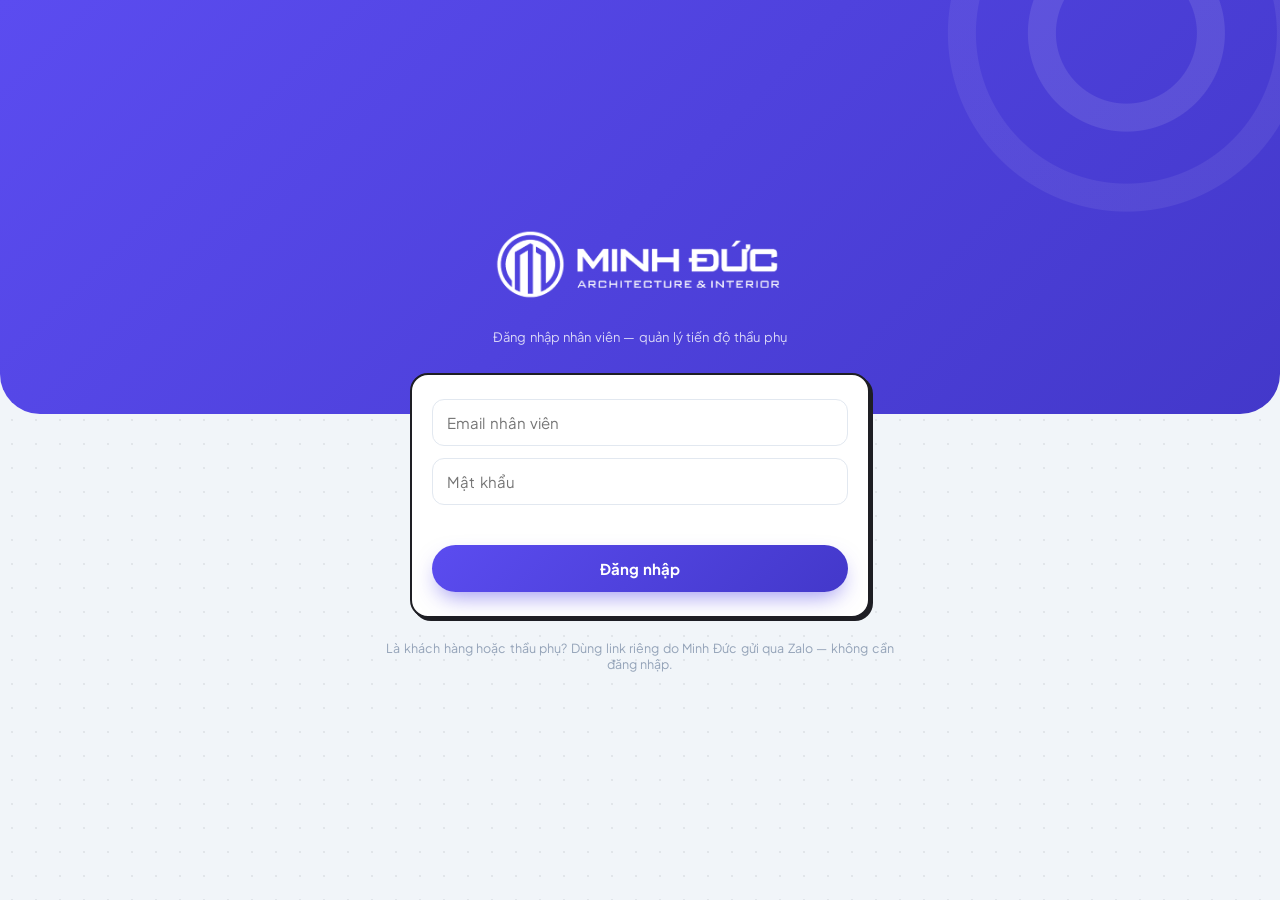
==== commit 946ef738: "Logo mới: điện thoại chỉ biểu tượng, máy tính logo ngang; bản navy/trắng theo sáng tối Co-Authored-B" ====
--- a/index.html
+++ b/index.html
@@ -5,8 +5,8 @@
 <meta name="viewport" content="width=device-width, initial-scale=1, viewport-fit=cover">
 <meta name="theme-color" content="#4338CA">
 <meta name="color-scheme" content="light dark">
-<!-- Sáng/Tối người dùng tự chọn (Cài đặt tài khoản) — áp trước CSS để không chớp màu -->
-<script>try{var t=localStorage.getItem('mda-theme');if(t==='light'||t==='dark')document.documentElement.dataset.theme=t}catch(e){}</script>
+<!-- Sáng/Tối, cỡ chữ, ngôn ngữ người dùng tự chọn (nút ⚙ đầu trang, js/settings.js) — áp trước CSS để không chớp -->
+<script>try{var s=localStorage,d=document.documentElement,t=s.getItem('mda-theme'),f=s.getItem('mda-font'),l=s.getItem('mda-lang');if(t==='light'||t==='dark')d.dataset.theme=t;if(f==='sm'||f==='lg')d.dataset.font=f;if(l==='en')d.lang='en'}catch(e){}</script>
 <meta name="apple-mobile-web-app-capable" content="yes">
 <meta name="apple-mobile-web-app-status-bar-style" content="black-translucent">
 <meta name="apple-mobile-web-app-title" content="Minh Đức Tiến độ">
@@ -22,7 +22,7 @@
 
   <!-- ===================== LOGIN ===================== -->
   <div id="loginScreen" class="screen active">
-    <img class="login-logo" src="assets/logo-minh-duc.png" alt="Minh Đức">
+    <img class="login-logo" src="assets/logo-full-white.png" alt="Minh Đức">
     <div class="login-sub">Đăng nhập nhân viên — quản lý tiến độ thầu phụ</div>
     <div class="login-form">
       <input type="email" id="loginEmail" placeholder="Email nhân viên" autocomplete="username">
@@ -39,13 +39,15 @@
   <div id="mainScreen" class="screen">
     <div class="app-header">
       <div class="header-left">
-        <img class="header-logo" src="assets/logo-minh-duc.png" alt="Minh Đức">
+        <img class="header-logo logo-wide" src="assets/logo-full-white.png" alt="Minh Đức">
+        <img class="header-logo logo-mark" src="assets/logo-mark.png" alt="Minh Đức">
       </div>
       <div style="display:flex;align-items:center;gap:12px;">
         <span class="online-dot" id="staffOnlineDot"></span>
         <button class="logout-btn push-btn" id="btnPush" title="Bật thông báo" aria-label="Bật thông báo" hidden>🔔</button>
+        <span id="quickSettings"></span>
         <button type="button" class="header-user" id="staffName" title="Cài đặt tài khoản">Nhân viên</button>
-        <button class="logout-btn" id="btnLogout">Đăng xuất</button>
+        <button class="logout-btn" id="btnLogout" data-i18n="logout">Đăng xuất</button>
       </div>
     </div>
 
@@ -71,10 +73,10 @@
     <div id="tabPanel-items" class="staff-panel staff-items-panel" hidden>
       <div class="project-bar">
         <select id="projectSelect"></select>
-        <button class="icon-btn" id="btnClientLink" title="Lấy link cho chủ nhà">🔗 Khách</button>
-        <button class="icon-btn" id="btnDependencies" title="Phụ thuộc giữa các đầu việc">⛓</button>
-        <button class="icon-btn" id="btnMembers" title="KTS phụ trách công trình" hidden>👥</button>
-        <button class="icon-btn" id="btnCloseProject" title="Đóng công trình đã bàn giao xong" hidden>🏁<span class="btn-label"> Đóng</span></button>
+        <button class="icon-btn" id="btnClientLink" title="Lấy link cho chủ nhà"><img class="btn-ic" src="assets/icons/client-link.svg" alt="">Khách</button>
+        <button class="icon-btn" id="btnDependencies" title="Phụ thuộc giữa các đầu việc" aria-label="Phụ thuộc giữa các đầu việc"><img class="btn-ic" src="assets/icons/dependencies.svg" alt=""></button>
+        <button class="icon-btn" id="btnMembers" title="KTS phụ trách công trình" aria-label="KTS phụ trách công trình" hidden><img class="btn-ic" src="assets/icons/members.svg" alt=""></button>
+        <button class="icon-btn" id="btnCloseProject" title="Đóng công trình đã bàn giao xong" hidden><img class="btn-ic" src="assets/icons/close-project.svg" alt=""><span class="btn-label">Đóng</span></button>
         <button class="icon-btn new-project-btn" id="btnNewProject" title="Tạo dự án mới">＋ Dự án</button>
       </div>
       <div class="items-view-switch" aria-label="Chế độ xem công việc">
@@ -130,11 +132,11 @@
       </main>
 
     <nav class="bottom-nav" aria-label="Điều hướng nhân viên">
-      <button id="nav-dashboard" class="active"><img class="ic" src="assets/icons/dashboard.svg" alt="">Tổng quan</button>
-      <button id="nav-approvals"><img class="ic" src="assets/icons/approve.svg" alt="">Duyệt<span class="dot" id="approvalsNavDot" style="display:none;"></span></button>
-      <button id="nav-items"><img class="ic" src="assets/icons/tasks.svg" alt="">Công việc</button>
-      <button id="nav-chat"><img class="ic" src="assets/icons/chat.svg" alt="">Trò chuyện<span class="nav-count" id="chatNavCount" hidden></span></button>
-      <button id="nav-alerts"><img class="ic" src="assets/icons/alert.svg" alt="">Cần xử lý<span class="dot" id="alertsNavDot" style="display:none;"></span></button>
+      <button data-i18n="nav.dashboard" id="nav-dashboard" class="active"><img class="ic" src="assets/icons/dashboard.svg" alt="">Tổng quan</button>
+      <button data-i18n="nav.approvals" id="nav-approvals"><img class="ic" src="assets/icons/approve.svg" alt="">Duyệt<span class="dot" id="approvalsNavDot" style="display:none;"></span></button>
+      <button data-i18n="nav.items" id="nav-items"><img class="ic" src="assets/icons/tasks.svg" alt="">Công việc</button>
+      <button data-i18n="nav.chat" id="nav-chat"><img class="ic" src="assets/icons/chat.svg" alt="">Trò chuyện<span class="nav-count" id="chatNavCount" hidden></span></button>
+      <button data-i18n="nav.alerts" id="nav-alerts"><img class="ic" src="assets/icons/alert.svg" alt="">Cần xử lý<span class="dot" id="alertsNavDot" style="display:none;"></span></button>
     </nav>
     </div>
   </div>
@@ -206,14 +208,6 @@
       <div class="field-hint">Quản lý bấm nút Zalo ở danh sách nhân viên để nhắn cho bạn.</div>
       <a class="profile-zalo" id="profileZalo" target="_blank" rel="noopener" hidden></a>
     </div>
-    <div>
-      <span class="field-label">Giao diện (trên máy này)</span>
-      <div class="seg-switch theme-switch" role="group" aria-label="Giao diện">
-        <button type="button" data-theme-opt="auto">Tự động</button>
-        <button type="button" data-theme-opt="light">☀ Sáng</button>
-        <button type="button" data-theme-opt="dark">☾ Tối</button>
-      </div>
-    </div>
     <div class="login-error" id="profileError" role="alert"></div>
     <div class="modal-actions">
       <button class="btn btn-ghost" id="btnProfileCancel">Huỷ</button>
--- a/css/app.css
+++ b/css/app.css
@@ -104,10 +104,10 @@
 #loginScreen::before{content:"";position:absolute;inset:0 0 auto;height:46%;z-index:-1;
   background:radial-gradient(circle at 88% 8%,transparent 0 70px,rgba(255,255,255,.1) 71px 98px,transparent 99px 150px,rgba(255,255,255,.07) 151px 178px,transparent 179px),var(--grad);
   border-radius:0 0 40px 40px;}
-#loginScreen .login-logo{filter:brightness(0) invert(1);}
 #loginScreen .login-sub{color:var(--on-grad-soft);}
 .login-logo{display:block;width:min(290px,86vw);height:auto;margin:0 auto 26px;object-fit:contain;}
 .login-logo.compact{width:min(220px,72vw);margin-bottom:24px;}
+.logo-on-dark{display:none;}
 .login-title{font-size:24px;font-weight:800;margin:0 0 4px;letter-spacing:-.02em;}
 .login-sub{font-size:13px;color:var(--ink-soft);margin-bottom:28px;}
 .login-form{width:100%;display:flex;flex-direction:column;gap:12px;background:var(--paper);
@@ -147,7 +147,8 @@
   border-radius:0 0 28px 28px;box-shadow:0 10px 26px -12px rgba(67,56,202,.55);
 }
 .header-left{display:flex;align-items:center;gap:10px;min-width:0;}
-.header-logo{display:block;width:92px;height:auto;max-height:40px;object-fit:contain;flex:none;filter:brightness(0) invert(1);}
+.header-logo{display:block;height:34px;width:auto;object-fit:contain;flex:none;}
+.header-logo.logo-mark{display:none;height:40px;}
 .header-left > div{min-width:0;}
 .header-title{font-weight:800;font-size:17px;letter-spacing:-.015em;overflow:hidden;text-overflow:ellipsis;white-space:nowrap;}
 .header-sub{font-size:11px;color:var(--on-grad-soft);}
@@ -155,7 +156,6 @@
 /* Tên ở đầu trang = nút mở "Cài đặt tài khoản" */
 button.header-user{display:block;background:none;border:0;padding:4px 0;margin:0;font-family:inherit;text-align:right;min-width:0;cursor:pointer;
   text-decoration:underline dotted rgba(255,255,255,.45);text-underline-offset:3px;}
-button.header-user::before{content:"⚙ ";text-decoration:none;display:inline;}
 button.header-user:hover{color:var(--on-grad);}
 /* Nhóm phải (chấm online · 🔔 · tên · Đăng xuất): tên co lại "…" khi màn hẹp, không đè logo */
 .header-left{flex:none;}
@@ -642,7 +642,7 @@
   .staff-app #loginScreen .login-form{max-width:460px;}
   .staff-app #loginScreen .login-share-link{max-width:540px;}
   .app-header{padding:calc(18px + var(--safe-top)) 28px 20px;}
-  .header-logo{width:108px;max-height:44px;}
+  .header-logo.logo-wide{height:40px;}
   .header-user{max-width:280px;font-size:12px;}
 
   /* Staff: rail gọn trên iPad dọc. */
@@ -754,7 +754,7 @@
 }
 
 @media (max-width:480px){
-  .project-bar .btn-label{display:none;}   /* 🏁 / ↺ chỉ còn biểu tượng, nhường chỗ ô chọn công trình */
+  .project-bar .btn-label{display:none;}   /* Đóng / Mở lại chỉ còn biểu tượng, nhường chỗ ô chọn công trình */
 }
 
 @media (max-width:390px){
@@ -804,24 +804,24 @@
   .modal-sheet{border-bottom:2px solid var(--border-card);box-shadow:var(--shadow-hard);}
 }
 
-/* ---------- Tối: logo chữ navy → trắng; icon viền đen có vầng sáng mảnh
+/* ---------- Tối: logo navy → bản trắng (logo-full-white.png); icon viền đen có vầng sáng mảnh
    ôm viền + ánh cyan mờ phía sau để không chìm vào nền ---------- */
 @media (prefers-color-scheme:dark){
-  :root:not([data-theme="light"]) .login-logo{filter:brightness(0) invert(1);}
+  :root:not([data-theme="light"]) .logo-on-light{display:none;}
+  :root:not([data-theme="light"]) .logo-on-dark{display:block;}
   :root:not([data-theme="light"]) .bottom-nav .ic,:root:not([data-theme="light"]) .tab-ic{
     filter:drop-shadow(0 0 .6px rgba(226,232,240,.85)) drop-shadow(0 0 7px rgba(56,189,248,.28));}
   :root:not([data-theme="light"]) .bottom-nav button:not(.active) .ic,:root:not([data-theme="light"]) .crew-tabs button:not(.active) .tab-ic{
     filter:saturate(.55) opacity(.85) drop-shadow(0 0 .6px rgba(226,232,240,.85)) drop-shadow(0 0 7px rgba(56,189,248,.28));}
 }
-:root[data-theme="dark"] .login-logo{filter:brightness(0) invert(1);}
+:root[data-theme="dark"] .logo-on-light{display:none;}
+:root[data-theme="dark"] .logo-on-dark{display:block;}
 :root[data-theme="dark"] .bottom-nav .ic,:root[data-theme="dark"] .tab-ic{
   filter:drop-shadow(0 0 .6px rgba(226,232,240,.85)) drop-shadow(0 0 7px rgba(56,189,248,.28));}
 :root[data-theme="dark"] .bottom-nav button:not(.active) .ic,:root[data-theme="dark"] .crew-tabs button:not(.active) .tab-ic{
   filter:saturate(.55) opacity(.85) drop-shadow(0 0 .6px rgba(226,232,240,.85)) drop-shadow(0 0 7px rgba(56,189,248,.28));}
 
 /* Nút chọn Sáng/Tối trong "Cài đặt tài khoản" */
-.theme-switch{display:flex;margin:0;}
-.theme-switch button{flex:1;}
 
 /* ---------- Tab Công việc: đầu việc = dòng gọn trong thẻ hạng mục ----------
    (đặt sau hệ bề mặt để bỏ viền/bóng thẻ lồng thẻ) */
@@ -912,3 +912,51 @@
 /* Thẻ đầu việc màn thợ: nút 💬 cạnh nhãn tiến độ */
 .crew-item-card .chat-btn{flex:none;font-size:18px;padding:6px 8px;}
 .chat-note{font-size:12px;line-height:1.45;color:var(--ink-soft);background:var(--bg-surface);border-radius:var(--radius-input);padding:7px 10px;}
+
+/* ---------- Cài đặt nhanh (js/settings.js): ☀/☾ + ⚙ trên thanh đầu trang ---------- */
+.header-right{display:flex;align-items:center;gap:10px;flex:none;}
+.qs-slot{display:inline-flex;gap:6px;flex:none;}
+.qs-btn{font-size:15px;line-height:1;padding:6px 9px;min-width:32px;}
+.qs-menu{position:fixed;left:12px;right:12px;z-index:1000;background:var(--paper);color:var(--ink);
+  border:1px solid var(--line);border-radius:var(--radius);box-shadow:var(--shadow-sm),0 18px 40px -16px rgba(0,0,0,.35);padding:14px 16px 6px;}
+@media (min-width:521px){.qs-menu{width:340px;}}
+.qs-title{font-weight:800;font-size:15px;margin-bottom:8px;}
+.qs-label{font-size:12px;font-weight:700;color:var(--ink-soft);}
+.qs-menu .seg-switch{display:flex;margin:6px 0 12px;}
+.qs-menu .seg-switch button{flex:1;padding:8px 6px;}
+/* Cỡ chữ: CSS viết bằng px nên phóng phần nội dung bằng zoom — giữ tỉ lệ bố cục.
+   Thanh đầu trang giữ nguyên để các nút không bị đẩy tràn trên điện thoại. */
+:root[data-font="sm"] :is(.staff-content,.bottom-nav,.crew-workspace,.client-scroll,.modal-sheet,.login-form){zoom:.92;}
+:root[data-font="lg"] :is(.staff-content,.bottom-nav,.crew-workspace,.client-scroll,.modal-sheet,.login-form){zoom:1.12;}
+@media (max-width:520px){
+  .app-header > div:last-child{gap:8px !important;}
+  .app-header .header-logo.logo-wide{display:none;}
+  .app-header .header-logo.logo-mark{display:block;}
+  .app-header > div:last-child > .header-user{min-width:52px;}
+  .qs-btn{padding:6px 7px;min-width:30px;}
+}
+/* Trang thợ / chủ nhà: tên công trình dài co lại "…", không đẩy nút ⚙ ra ngoài */
+.app-header:has(> .header-right) .header-left{flex:1 1 auto;min-width:0;}
+
+/* Icon vai trò (KTS / Quản lý / Quản trị) trước tên nhân viên */
+.role-ic{width:20px;height:20px;vertical-align:-5px;margin-right:5px;}
+.member-role .role-ic{width:18px;height:18px;vertical-align:-4px;margin-right:4px;}
+/* Điện thoại: đầu trang chật, tên chỉ còn "Qu…" — hiện riêng icon vai trò (bấm vẫn mở Cài đặt tài khoản) */
+@media (max-width:520px){
+  .app-header > div:last-child > .header-user{min-width:0;text-decoration:none;}
+  .header-user-name{display:none;}
+  .header-user .role-ic{width:26px;height:26px;margin:0;vertical-align:middle;}
+}
+
+/* Icon trên thanh công trình (Khách · Phụ thuộc · KTS phụ trách · Đóng/Mở lại) */
+.project-bar .icon-btn{display:inline-flex;align-items:center;justify-content:center;gap:5px;}
+.btn-ic{width:22px;height:22px;flex:none;display:block;}
+.chip-ic{width:18px;height:18px;vertical-align:-4px;margin-right:5px;}
+/* Tối: viền mực của icon chìm vào nền — thêm quầng sáng mảnh như icon menu dưới */
+@media (prefers-color-scheme:dark){
+  :root:not([data-theme="light"]) :is(.btn-ic,.chip-ic){filter:drop-shadow(0 0 .6px rgba(226,232,240,.85));}
+}
+:root[data-theme="dark"] :is(.btn-ic,.chip-ic){filter:drop-shadow(0 0 .6px rgba(226,232,240,.85));}
+@media (max-width:520px){ .project-bar .btn-ic{width:20px;height:20px;} .project-bar .icon-btn{gap:3px;} }
+/* Biểu tượng navy trên nền tím: viền trắng mảnh cho nổi */
+.header-logo.logo-mark{background:#fff;border-radius:50%;padding:2px;box-shadow:0 2px 8px -2px rgba(0,0,0,.3);}
